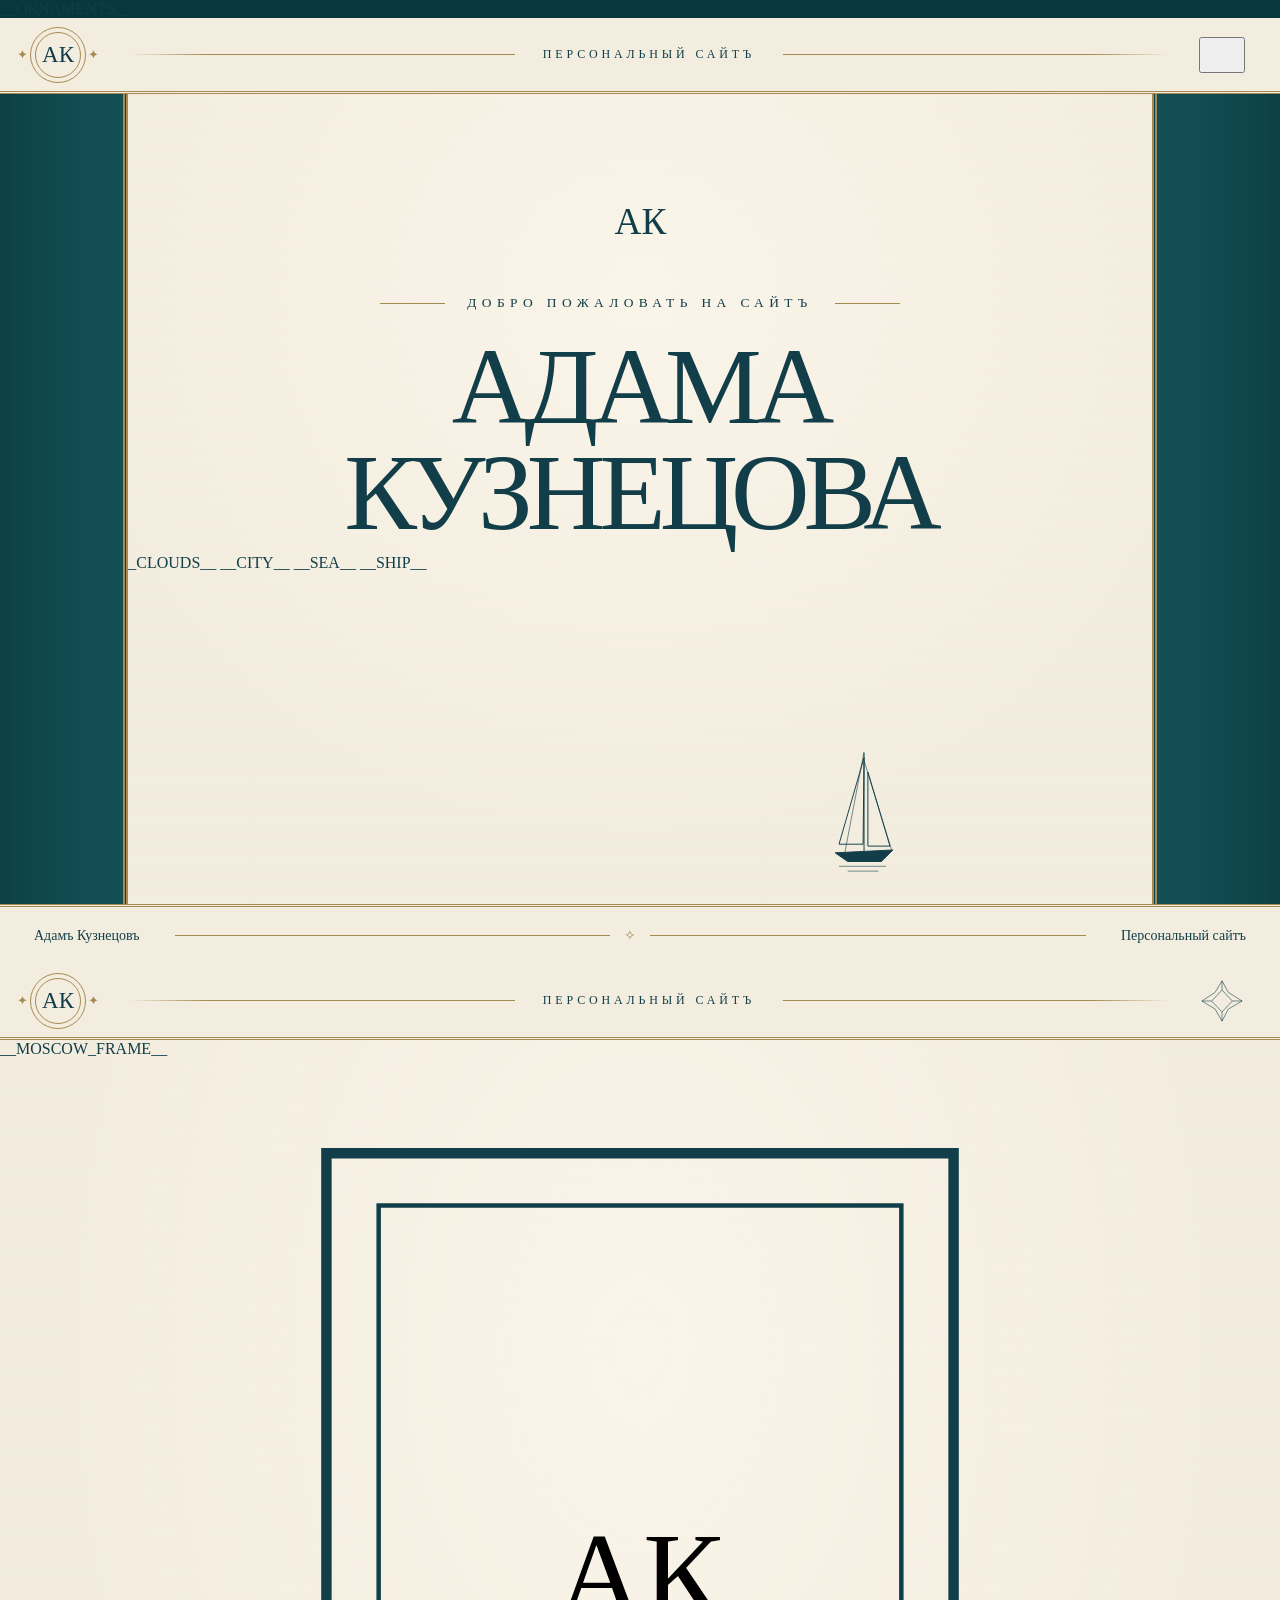
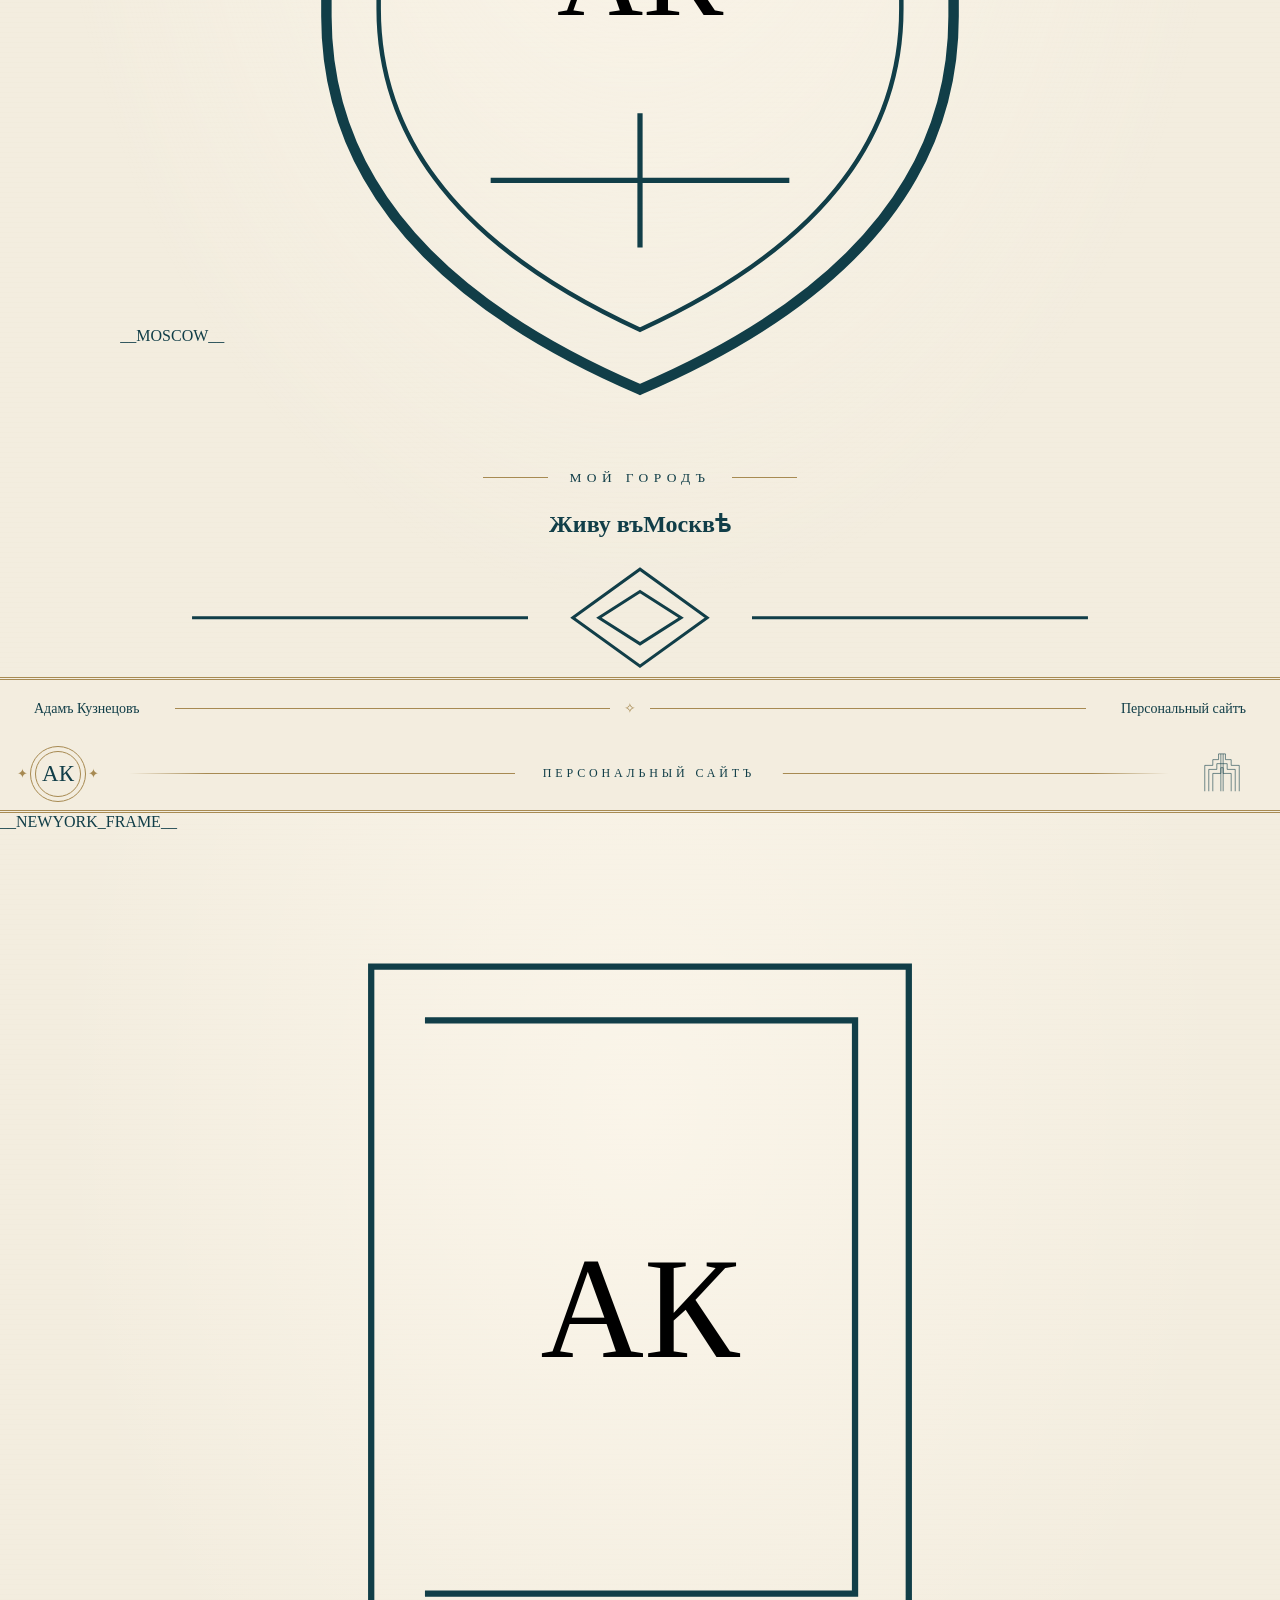
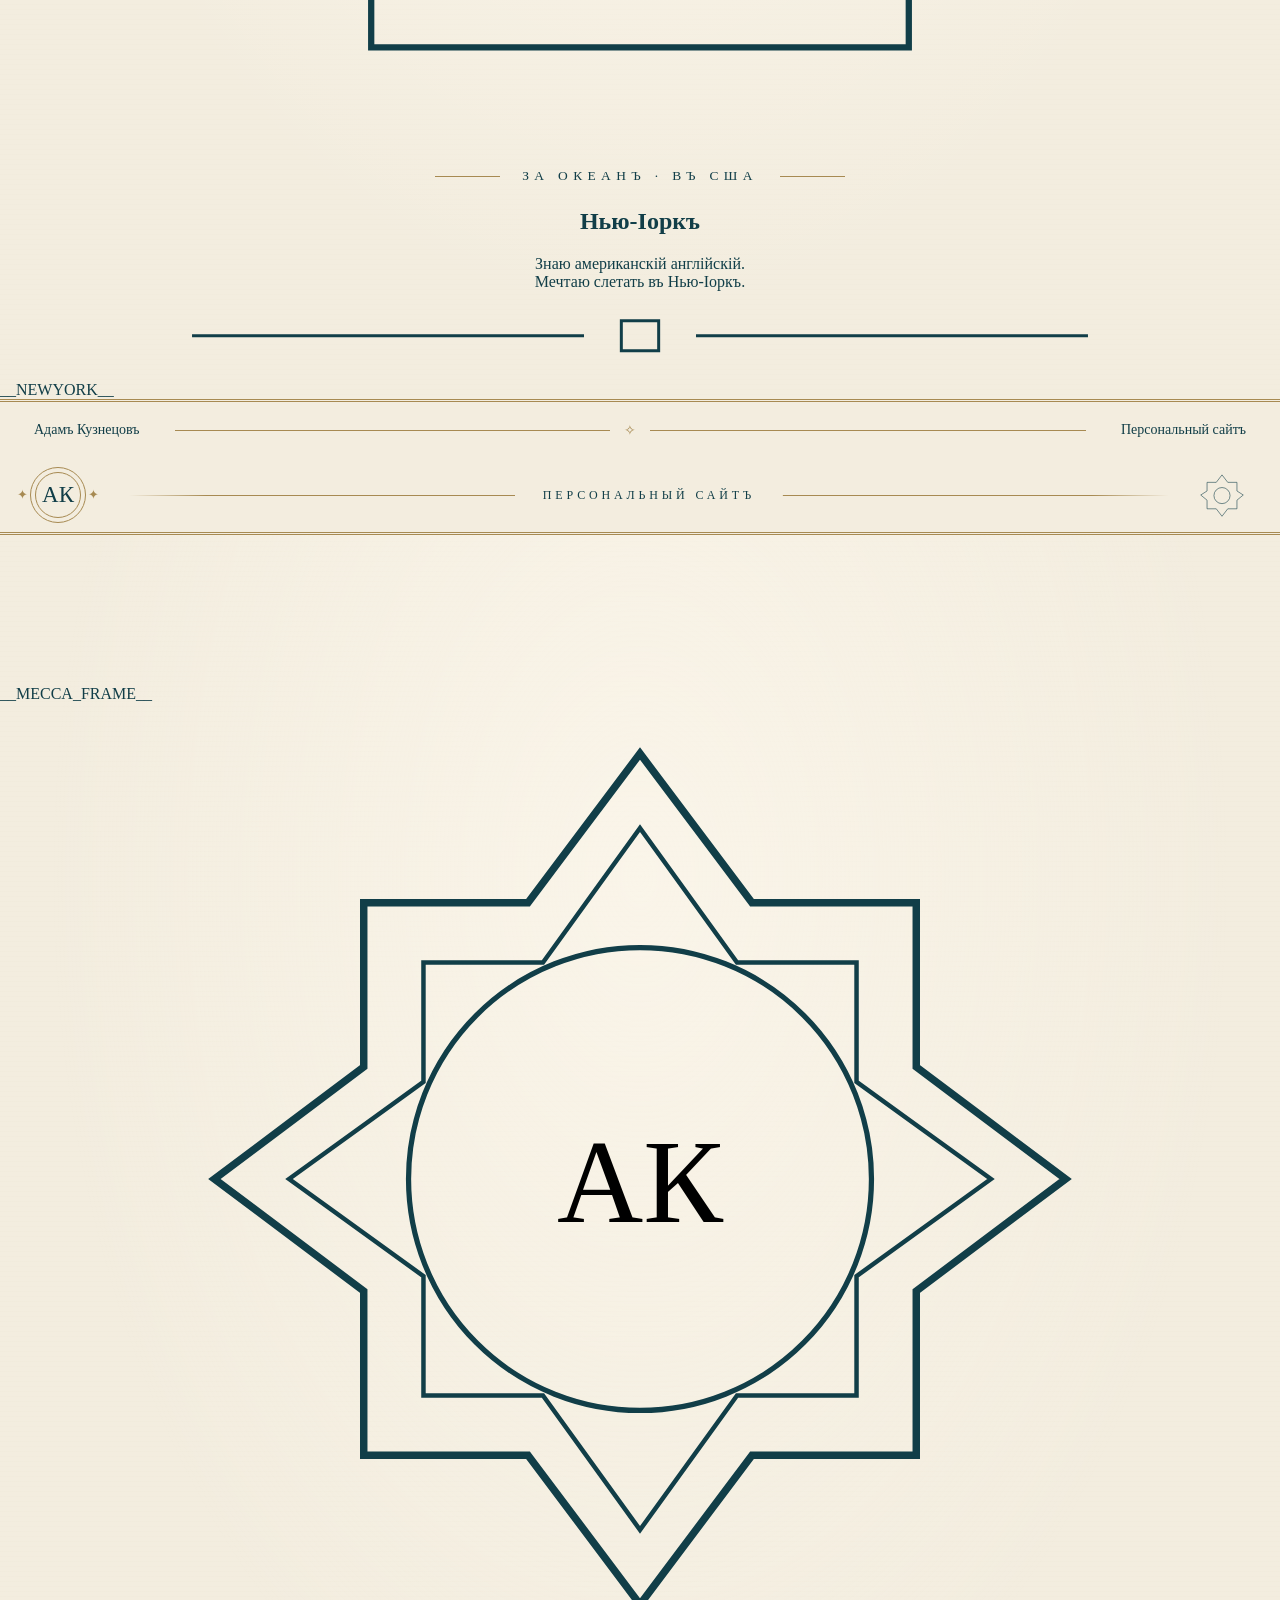
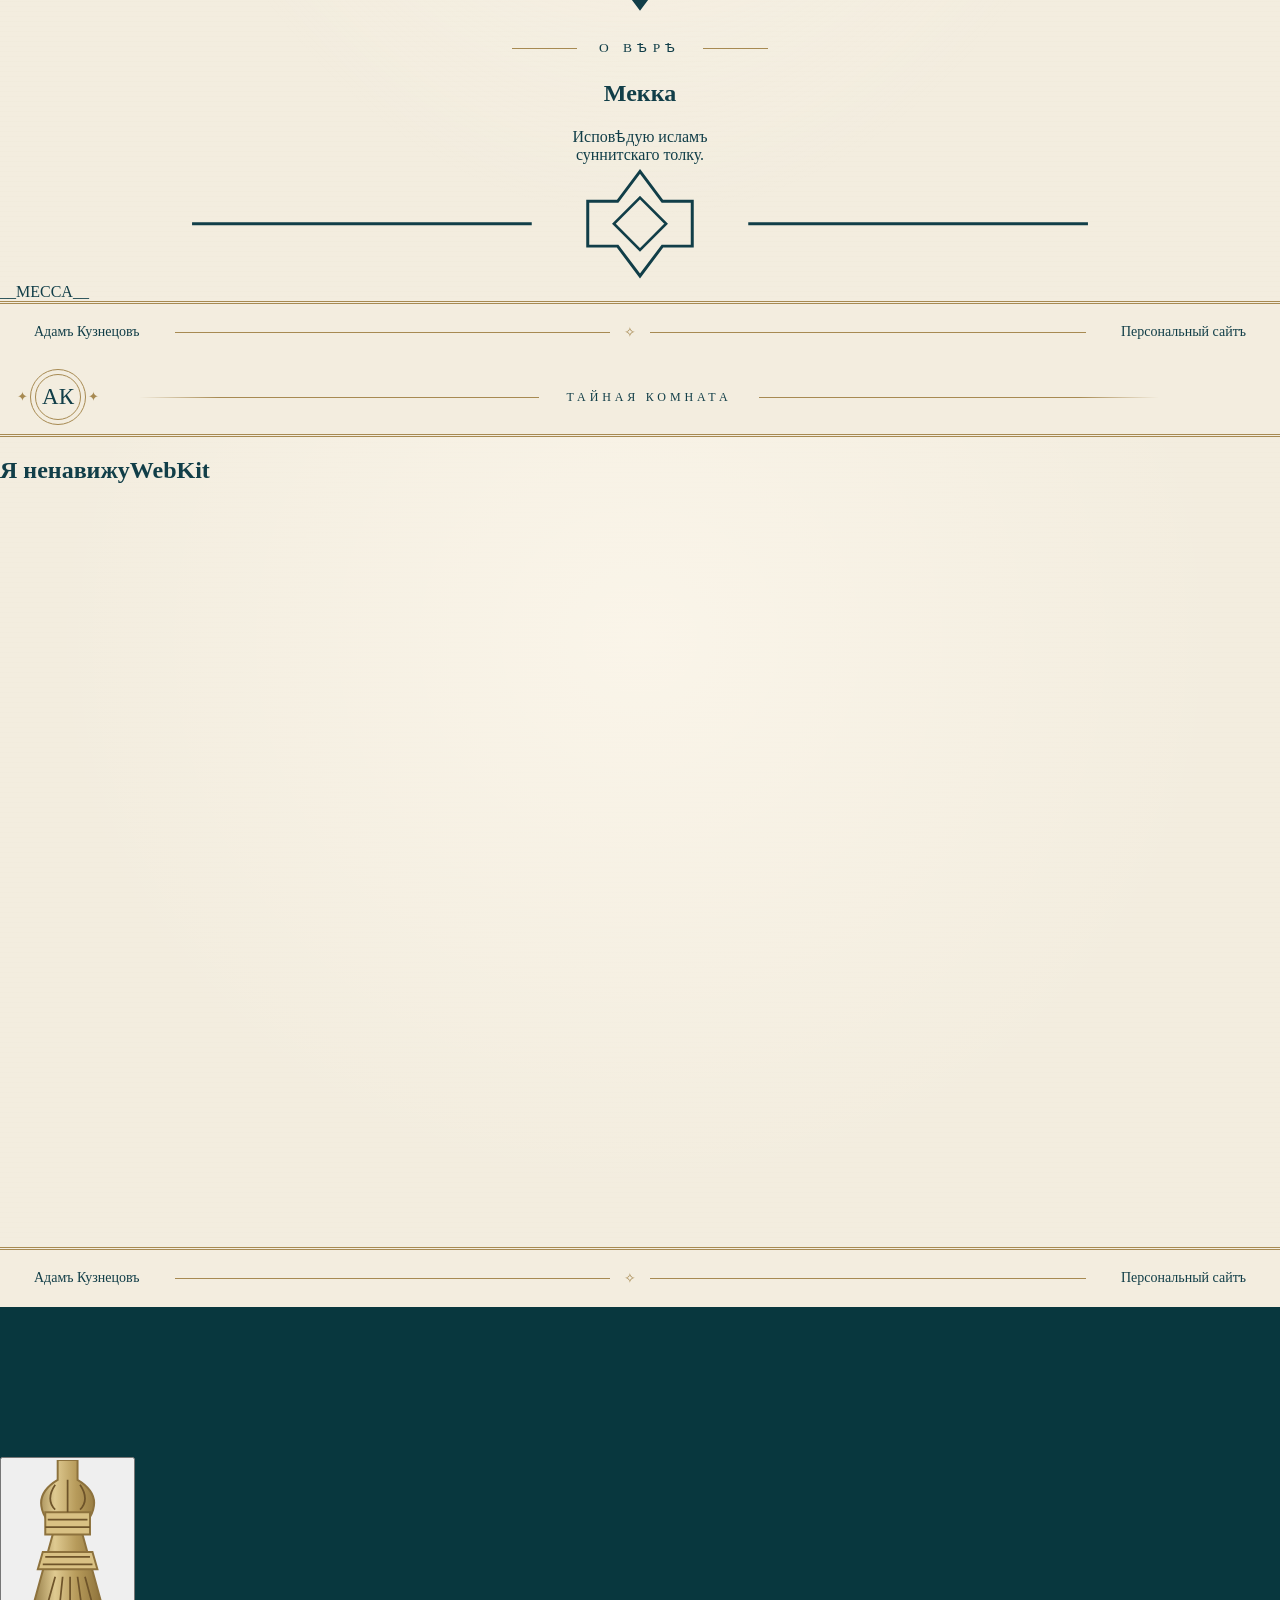
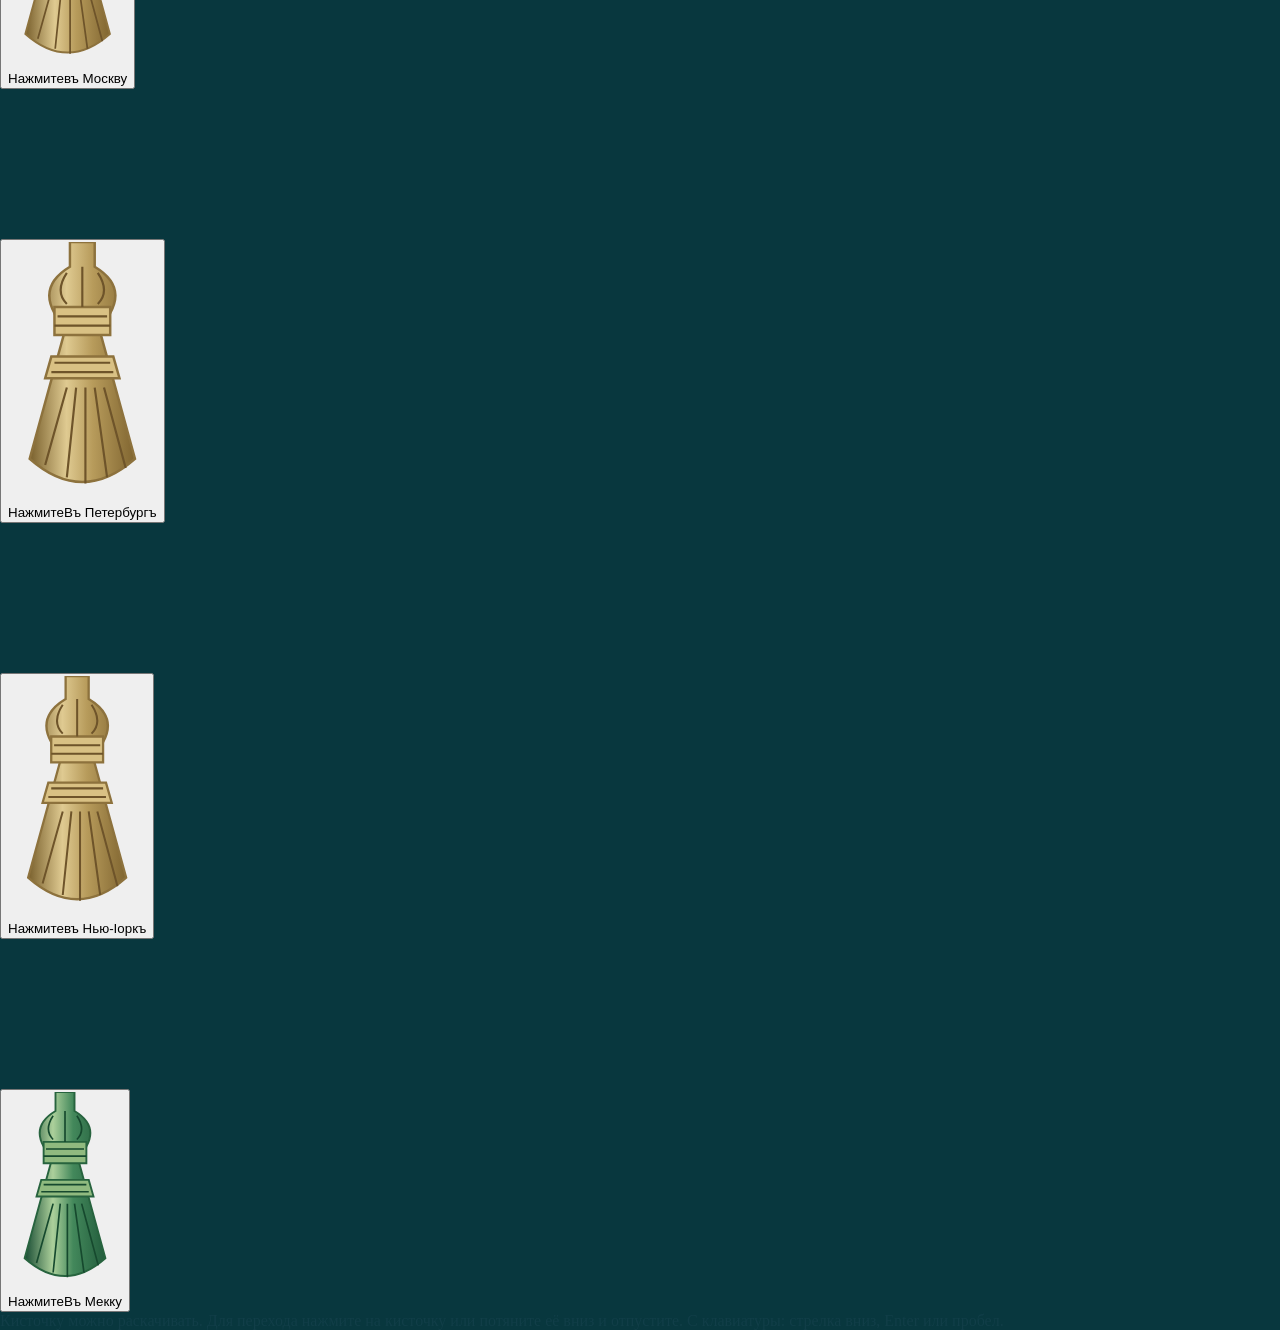
==== src/template.html @ 7738ad28 "Restore site source files" ====
<!-- Исходный шаблон страницы. build.ps1 подставляет SVG-фрагменты и создаёт index.html; стили и логика подключаются отдельными файлами. -->
<!doctype html>
<html lang="ru">
<head>
  <meta charset="utf-8">
  <meta name="viewport" content="width=device-width, initial-scale=1">
  <meta name="color-scheme" content="light">
  <meta name="theme-color" content="#124e53">
  <meta name="description" content="Адамъ Кузнецовъ — персональный сайтъ.">
  <title>Адамъ Кузнецовъ — Персональный сайтъ</title>
  <link rel="stylesheet" href="styles.css">
</head>
<body>
<!-- Общая библиотека SVG-символов: повторяющиеся орнаменты используются через ссылки, а не копируются целиком. -->
  __ORNAMENTS__
  <main class="book" aria-label="Персональный сайтъ Адама Кузнецова">
  <div class="book-stage">
<!-- Петербург — начальная сцена. data-fold у деталей задаёт способ сгиба, data-delay — их очередь при перелистывании. -->
  <section id="petersburg-scene" class="site scene scene--petersburg" aria-labelledby="name">
    <header class="masthead">
      <span class="small-seal" aria-hidden="true">АК</span>
      <div class="header-title"><p class="site-label">ПЕРСОНАЛЬНЫЙ САЙТЪ</p></div>
      <button class="compass-trigger" type="button" aria-label="Роза вѣтровъ"><svg class="compass" viewBox="0 0 80 80" aria-hidden="true"><use href="#compass"/></svg></button>
    </header>
    <div class="hero">
      <div class="petersburg-rain" aria-hidden="true" hidden></div>
      <div class="wall" data-fold="left" data-delay=".18" aria-hidden="true"><svg class="wall-pattern"><rect width="100%" height="100%" fill="url(#damask)"/></svg></div>
      <div class="wall wall-right" data-fold="right" data-delay=".18" aria-hidden="true"><svg class="wall-pattern"><rect width="100%" height="100%" fill="url(#damask)"/></svg></div>
      <div class="pediment" data-fold="left" aria-hidden="true"><svg viewBox="0 0 400 180" preserveAspectRatio="none"><use href="#gable"/></svg></div>
      <div class="pediment pediment-right" data-fold="right" aria-hidden="true"><svg viewBox="0 0 400 180" preserveAspectRatio="none"><use href="#gable"/></svg></div>
      __COLUMNS__
      <div class="intro">
        <div class="crest" data-fold="paper" data-delay=".10" aria-hidden="true">
          <svg viewBox="0 0 230 160"><use href="#crest"/><text class="monogram" x="115" y="91" dy=".35em" text-anchor="middle">АК</text></svg>
        </div>
        <div class="intro-copy" data-fold="copy" data-delay=".22">
        <p class="welcome">ДОБРО ПОЖАЛОВАТЬ НА САЙТЪ</p>
        <!-- Реальный текст: имя и фамилию можно редактировать здесь. -->
        <h1 id="name"><span>АДАМА</span> <span>КУЗНЕЦОВА</span></h1>
        <svg class="name-rule" viewBox="0 0 220 36" aria-hidden="true"><use href="#divider"/></svg>
        </div>
      </div>
      <div class="harbor" aria-hidden="true">
        __CLOUDS__
        __CITY__
        __SEA__
        <svg class="distant-boat" data-fold="paper" data-delay=".12" viewBox="0 0 70 130">
          <g class="boat-voyage"><g class="boat-bobbing">
          <g stroke="currentColor" stroke-width="1" fill="var(--paper)">
            <path d="M34 4v106M34 9 8 99h25ZM38 24l23 77H38Z"/>
            <path d="m4 108 60-3-12 12H17Z" fill="currentColor"/>
            <path d="M34 3 14 108m20-96 29 94M8 122h49m-40 5h32" fill="none" stroke-width=".6"/>
          </g>
          </g></g>
        </svg>
        __SHIP__
      </div>
    </div>
    <footer class="site-footer">
      <span>Адамъ Кузнецовъ</span>
      <span class="footer-rule" aria-hidden="true">✧</span>
      <span>Персональный сайтъ</span>
    </footer>
  </section>
<!-- Москва: кирпичная рамка, снег и кремлёвский пейзаж без воды. -->
  <section id="moscow-scene" class="site scene scene--moscow" aria-labelledby="moscow-title">
    <header class="masthead">
      <span class="small-seal" aria-hidden="true">АК</span>
      <div class="header-title"><p class="site-label">ПЕРСОНАЛЬНЫЙ САЙТЪ</p></div>
      <svg class="moscow-header-rosette" viewBox="0 0 80 80" aria-hidden="true"><path d="M40 5 51 25 75 40 51 54 40 75 28 54 5 40 28 25Z" fill="none" stroke="currentColor"/><path d="M40 21 58 40 40 59 22 40ZM40 5V21M75 40H58M40 75V59M5 40H22" fill="none" stroke="currentColor"/></svg>
    </header>
    <div class="hero hero--moscow">
      <div class="moscow-snow" aria-hidden="true" hidden></div>
      <div class="moscow-frame" data-fold="paper" data-delay=".06" aria-hidden="true">__MOSCOW_FRAME__</div>
      <div class="intro intro--moscow">
        <div class="moscow-medallion" data-fold="paper" data-delay=".12" aria-hidden="true">
          <svg viewBox="0 0 120 130"><path d="M18 9H102V71Q102 103 60 121Q18 103 18 71Z" fill="none" stroke="currentColor" stroke-width="1.4"/><path d="M25 16H95V70Q95 97 60 113Q25 97 25 70Z" fill="none" stroke="currentColor" stroke-width=".6"/><text x="60" y="66" dy=".3em" text-anchor="middle">АК</text><path d="M40 93H80M60 84V102" stroke="currentColor" stroke-width=".7"/></svg>
        </div>
        <div class="intro-copy" data-fold="copy" data-delay=".24">
          <p class="welcome">МОЙ ГОРОДЪ</p>
          <h2 id="moscow-title"><span class="residence-prefix">Живу въ</span><span>Москвѣ</span></h2>
          <svg class="moscow-rule" viewBox="0 0 240 32" aria-hidden="true"><path d="M0 16H90M150 16H240M102 16 120 3 138 16 120 29ZM109 16 120 9 131 16 120 23Z" fill="none" stroke="currentColor" stroke-width=".8"/></svg>
        </div>
      </div>
      <div class="harbor harbor--moscow" aria-hidden="true">
        __MOSCOW__
      </div>
    </div>
    <footer class="site-footer">
      <span>Адамъ Кузнецовъ</span>
      <span class="footer-rule" aria-hidden="true">✧</span>
      <span>Персональный сайтъ</span>
    </footer>
  </section>
<!-- Нью-Йорк: статуя, вода и дождь. Городское оформление задаётся отдельной темой. -->
  <section id="newyork-scene" class="site scene scene--newyork" aria-labelledby="newyork-title">
    <header class="masthead">
      <span class="small-seal" aria-hidden="true">АК</span>
      <div class="header-title"><p class="site-label">ПЕРСОНАЛЬНЫЙ САЙТЪ</p></div>
      <svg class="newyork-header-mark" viewBox="0 0 80 80" aria-hidden="true"><path d="M10 70V25H24V15H34V5H46V15H56V25H70V70M17 70V32H31V22H49V32H63V70M24 70V39H38V29H42V39H56V70M38 5V70M42 5V70" fill="none" stroke="currentColor"/></svg>
    </header>
    <div class="hero hero--newyork">
      <div class="newyork-rain" aria-hidden="true" hidden></div>
      <div class="newyork-frame" data-fold="paper" data-delay=".06" aria-hidden="true">__NEWYORK_FRAME__</div>
      <div class="intro intro--newyork">
        <div class="newyork-medallion" data-fold="paper" data-delay=".12" aria-hidden="true"><svg viewBox="0 0 100 100"><path d="M20 12H80V88H20ZM26 18H74V82H26" fill="none" stroke="currentColor" stroke-width=".7"/><text x="50" y="50" dy=".35em" text-anchor="middle">АК</text></svg></div>
        <div class="intro-copy" data-fold="copy" data-delay=".24">
          <p class="welcome">ЗА ОКЕАНЪ · ВЪ США</p>
          <h2 id="newyork-title"><span>Нью-Іоркъ</span></h2>
          <p class="newyork-copy">Знаю американскій англійскій.<br>Мечтаю слетать въ Нью-Іоркъ.</p>
          <svg class="newyork-rule" viewBox="0 0 240 24" aria-hidden="true"><path d="M0 12H105M135 12H240M115 8H125V16H115Z" fill="none" stroke="currentColor" stroke-width=".8"/></svg>
        </div>
      </div>
      <div class="liberty-scene" data-fold="paper" data-delay=".14" aria-hidden="true">
        __NEWYORK__
      </div>
    </div>
    <footer class="site-footer">
      <span>Адамъ Кузнецовъ</span>
      <span class="footer-rule" aria-hidden="true">✧</span>
      <span>Персональный сайтъ</span>
    </footer>
  </section>
<!-- Мекка: плоская гравюра Каабы, арка и приземный песок с тепловым искажением. -->
  <section id="mecca-scene" class="site scene scene--mecca" aria-labelledby="mecca-title">
    <header class="masthead">
      <span class="small-seal" aria-hidden="true">АК</span>
      <div class="header-title"><p class="site-label">ПЕРСОНАЛЬНЫЙ САЙТЪ</p></div>
      <svg class="mecca-header-star" viewBox="0 0 80 80" aria-hidden="true"><path d="M40 5 50 18H66V33L77 40 66 49V64H50L40 77 30 64H14V49L3 40 14 33V18H30Z" fill="none" stroke="currentColor"/><circle cx="40" cy="41" r="14" fill="none" stroke="currentColor"/></svg>
    </header>
    <div class="hero hero--mecca">
      <svg class="mecca-air" aria-hidden="true" focusable="false" hidden>
        <path opacity=".28"/><path opacity=".48"/>
      </svg>
      <div class="mecca-frame" data-fold="paper" data-delay=".06" aria-hidden="true">__MECCA_FRAME__</div>
      <div class="intro intro--mecca">
        <div class="mecca-medallion" data-fold="paper" data-delay=".12" aria-hidden="true">
          <svg viewBox="0 0 120 120"><path d="M60 3 75 23H97V45L117 60 97 75V97H75L60 117 45 97H23V75L3 60 23 45V23H45Z" fill="none" stroke="currentColor" stroke-width="1"/><path d="M60 13 73 31H89V47L107 60 89 73V89H73L60 107 47 89H31V73L13 60 31 47V31H47Z" fill="none" stroke="currentColor" stroke-width=".6"/><circle cx="60" cy="60" r="31" fill="none" stroke="currentColor" stroke-width=".7"/><text x="60" y="61" dy=".3em" text-anchor="middle">АК</text></svg>
        </div>
        <div class="intro-copy" data-fold="copy" data-delay=".24">
          <p class="welcome">О ВѢРѢ</p>
          <h2 id="mecca-title"><span>Мекка</span></h2>
          <p class="mecca-copy">Исповѣдую исламъ<br>суннитскаго толку.</p>
          <svg class="mecca-rule" viewBox="0 0 240 32" aria-hidden="true"><path d="M0 16H91M149 16H240M120 2 126 10H134V22H126L120 30 114 22H106V10H114Z" fill="none" stroke="currentColor" stroke-width=".8"/><path d="m120 9 7 7-7 7-7-7Z" fill="none" stroke="currentColor" stroke-width=".7"/></svg>
        </div>
      </div>
      <div class="mecca-scene" data-fold="paper" data-delay=".14" aria-hidden="true">
        __MECCA__
      </div>
    </div>
    <footer class="site-footer">
      <span>Адамъ Кузнецовъ</span>
      <span class="footer-rule" aria-hidden="true">✧</span>
      <span>Персональный сайтъ</span>
    </footer>
  </section>
<!-- Секретная сцена открывается после десяти нажатий на розу ветров и натяжения появившейся верёвки. -->
  <section id="safari-scene" class="site scene scene--safari" aria-labelledby="safari-title">
    <header class="masthead"><span class="small-seal">АК</span><div class="header-title"><p class="site-label">ТАЙНАЯ КОМНАТА</p></div></header>
    <div class="hero hero--safari"><div class="safari-message" data-fold="copy" data-delay=".18"><h2 id="safari-title"><span>Я ненавижу</span><span>WebKit</span></h2></div></div>
    <footer class="site-footer"><span>Адамъ Кузнецовъ</span><span class="footer-rule" aria-hidden="true">✧</span><span>Персональный сайтъ</span></footer>
  </section>
<!-- Верёвки вынесены из отдельных сцен: сохраняют свою физику и постоянные направления, пока рамки меняются вокруг них. -->
  <div class="cord-system">
    <span class="cord-anchor" aria-hidden="true"></span>
    <div class="cord-feed">
    <svg class="rope-line" aria-hidden="true">
      <path class="rope-shadow" d="M50 10V140"/>
      <path class="rope-body" d="M50 10V140"/>
      <path class="rope-braid" d="M50 10V140"/>
    </svg>
  <button class="pull-cord" type="button" aria-label="Потянуть верёвочку вниз и открыть страницу о Москве" aria-controls="moscow-scene" aria-describedby="cord-instructions">
    <svg class="cord-tassel" viewBox="0 0 48 85" aria-hidden="true">
      <defs><linearGradient id="tassel-gold"><stop stop-color="#79602d"/><stop offset=".35" stop-color="#dfca91"/><stop offset=".6" stop-color="#b79b5b"/><stop offset="1" stop-color="#806530"/></linearGradient></defs>
      <path d="M20 0h8v8q10 6 5 15l-3 7 11 40q-17 15-34 0l11-40-3-7q-5-9 5-15Z" fill="url(#tassel-gold)" stroke="#8d723d" stroke-width=".8"/>
      <path d="M15 21h18v9H15ZM14 37h20l2 7H12Z" fill="#d9c184" stroke="#8d723d" stroke-width=".8"/>
      <path d="M19 47 12 72m10-25-3 29m6-29v31m3-31 4 29m-1-29 7 26M19 10q-4 6 0 10m5-12v13m5-11q4 6 0 10M16 24h16m-17 3h18M15 39h18m-19 3h20" fill="none" stroke="#6e542a" stroke-width=".7"/>
    </svg>
    <span class="cord-label"><span class="cord-action">Нажмите</span><span class="cord-destination">въ Москву</span></span>
  </button>
    </div>
  </div>
  <div class="cord-system cord-system--petersburg">
    <span class="cord-anchor" aria-hidden="true"></span>
    <div class="cord-feed">
    <svg class="rope-line" aria-hidden="true">
      <path class="rope-shadow" d="M50 10V140"/>
      <path class="rope-body" d="M50 10V140"/>
      <path class="rope-braid" d="M50 10V140"/>
    </svg>
  <button class="pull-cord" type="button" aria-label="Потянуть верёвочку вниз и открыть страницу о Петербургѣ" aria-controls="petersburg-scene" aria-describedby="cord-instructions">
    <svg class="cord-tassel" viewBox="0 0 48 85" aria-hidden="true">
      <defs><linearGradient id="tassel-petersburg"><stop stop-color="#79602d"/><stop offset=".35" stop-color="#dfca91"/><stop offset=".6" stop-color="#b79b5b"/><stop offset="1" stop-color="#806530"/></linearGradient></defs>
      <path d="M20 0h8v8q10 6 5 15l-3 7 11 40q-17 15-34 0l11-40-3-7q-5-9 5-15Z" fill="url(#tassel-petersburg)" stroke="#8d723d" stroke-width=".8"/>
      <path d="M15 21h18v9H15ZM14 37h20l2 7H12Z" fill="#d9c184" stroke="#8d723d" stroke-width=".8"/>
      <path d="M19 47 12 72m10-25-3 29m6-29v31m3-31 4 29m-1-29 7 26M19 10q-4 6 0 10m5-12v13m5-11q4 6 0 10M16 24h16m-17 3h18M15 39h18m-19 3h20" fill="none" stroke="#6e542a" stroke-width=".7"/>
    </svg>
    <span class="cord-label"><span class="cord-action">Нажмите</span><span class="cord-destination">Въ Петербургъ</span></span>
  </button>
    </div>
  </div>
  <div class="cord-system cord-system--newyork">
    <span class="cord-anchor" aria-hidden="true"></span>
    <div class="cord-feed">
    <svg class="rope-line" aria-hidden="true">
      <path class="rope-shadow" d="M50 10V140"/>
      <path class="rope-body" d="M50 10V140"/>
      <path class="rope-braid" d="M50 10V140"/>
    </svg>
  <button class="pull-cord" type="button" aria-label="Потянуть верёвочку вниз и открыть страницу о Нью-Йорке" aria-controls="newyork-scene" aria-describedby="cord-instructions">
    <svg class="cord-tassel" viewBox="0 0 48 85" aria-hidden="true">
      <defs><linearGradient id="tassel-jade"><stop stop-color="#79602d"/><stop offset=".35" stop-color="#dfca91"/><stop offset=".6" stop-color="#b79b5b"/><stop offset="1" stop-color="#806530"/></linearGradient></defs>
      <path d="M20 0h8v8q10 6 5 15l-3 7 11 40q-17 15-34 0l11-40-3-7q-5-9 5-15Z" fill="url(#tassel-jade)" stroke="#8d723d" stroke-width=".8"/>
      <path d="M15 21h18v9H15ZM14 37h20l2 7H12Z" fill="#d9c184" stroke="#8d723d" stroke-width=".8"/>
      <path d="M19 47 12 72m10-25-3 29m6-29v31m3-31 4 29m-1-29 7 26M19 10q-4 6 0 10m5-12v13m5-11q4 6 0 10M16 24h16m-17 3h18M15 39h18m-19 3h20" fill="none" stroke="#6e542a" stroke-width=".7"/>
    </svg>
    <span class="cord-label"><span class="cord-action">Нажмите</span><span class="cord-destination">въ Нью-Іоркъ</span></span>
  </button>
    </div>
  </div>
  <div class="cord-system cord-system--mecca">
    <span class="cord-anchor" aria-hidden="true"></span>
    <div class="cord-feed">
    <svg class="rope-line" aria-hidden="true">
      <path class="rope-shadow" d="M50 10V140"/>
      <path class="rope-body" d="M50 10V140"/>
      <path class="rope-braid" d="M50 10V140"/>
    </svg>
  <button class="pull-cord" type="button" aria-label="Потянуть верёвочку вниз и открыть страницу о Меккѣ" aria-controls="mecca-scene" aria-describedby="cord-instructions">
    <svg class="cord-tassel" viewBox="0 0 48 85" aria-hidden="true">
      <defs><linearGradient id="tassel-green"><stop stop-color="#164a32"/><stop offset=".35" stop-color="#acd09b"/><stop offset=".6" stop-color="#43885b"/><stop offset="1" stop-color="#225c3c"/></linearGradient></defs>
      <path d="M20 0h8v8q10 6 5 15l-3 7 11 40q-17 15-34 0l11-40-3-7q-5-9 5-15Z" fill="url(#tassel-green)" stroke="#27633e" stroke-width=".8"/>
      <path d="M15 21h18v9H15ZM14 37h20l2 7H12Z" fill="#90ba7f" stroke="#27633e" stroke-width=".8"/>
      <path d="M19 47 12 72m10-25-3 29m6-29v31m3-31 4 29m-1-29 7 26M19 10q-4 6 0 10m5-12v13m5-11q4 6 0 10M16 24h16m-17 3h18M15 39h18m-19 3h20" fill="none" stroke="#16492e" stroke-width=".7"/>
    </svg>
    <span class="cord-label"><span class="cord-action">Нажмите</span><span class="cord-destination">Въ Мекку</span></span>
  </button>
    </div>
  </div>
<!-- Секретная верёвка скрыта до разблокировки. Обычный короткий клик по ней не заменяет натяжение вниз. -->
  <div class="cord-system cord-system--secret" hidden>
    <span class="cord-anchor" aria-hidden="true"></span>
    <div class="cord-feed">
    <svg class="rope-line" aria-hidden="true">
      <path class="rope-shadow" d="M50 10V140"/>
      <path class="rope-body" d="M50 10V140"/>
      <path class="rope-braid" d="M50 10V140"/>
    </svg>
  <button class="pull-cord" data-pull-only="true" type="button" aria-label="Потянуть верёвочку вниз и открыть страницу съ секретомъ" aria-controls="safari-scene" aria-describedby="cord-instructions">
    <svg class="cord-tassel" viewBox="0 0 48 85" aria-hidden="true">
      <defs><linearGradient id="tassel-secret"><stop stop-color="#79602d"/><stop offset=".35" stop-color="#dfca91"/><stop offset=".6" stop-color="#b79b5b"/><stop offset="1" stop-color="#806530"/></linearGradient></defs>
      <path d="M20 0h8v8q10 6 5 15l-3 7 11 40q-17 15-34 0l11-40-3-7q-5-9 5-15Z" fill="url(#tassel-secret)" stroke="#8d723d" stroke-width=".8"/>
      <path d="M15 21h18v9H15ZM14 37h20l2 7H12Z" fill="#d9c184" stroke="#8d723d" stroke-width=".8"/>
      <path d="M19 47 12 72m10-25-3 29m6-29v31m3-31 4 29m-1-29 7 26M19 10q-4 6 0 10m5-12v13m5-11q4 6 0 10M16 24h16m-17 3h18M15 39h18m-19 3h20" fill="none" stroke="#6e542a" stroke-width=".7"/>
    </svg>
    <span class="cord-label"><span class="cord-action">Нажмите</span><span class="cord-destination">Въ тайную комнату</span></span>
  </button>
    </div>
  </div>
<!-- Общие инструкции и живой статус для навигации с клавиатуры и скринридера. -->
  <span id="cord-instructions" class="visually-hidden">Кисточку можно раскачивать. Для перехода нажмите на кисточку или потяните её вниз и отпустите. С клавиатуры: стрелка вниз, Enter или пробел.</span>
  <span class="book-status visually-hidden" role="status" aria-live="polite"></span>
  </div>
  </main>
  <script src="app.js"></script>
</body>
</html>
---- src/styles.css ----
/* Общие стили Петербурга и базовая разметка остальных сцен. Порядок слоёв каскада важен: тематические переопределения подключаются позже. */
@layer reset, palette, architecture, typography, engraving, responsive, motion;
/* Минимальный сброс браузерных отступов и единая модель размеров для HTML и SVG. */
@layer reset {
  *, *::before, *::after { box-sizing: border-box; }
  body, h1, p, figure { margin: 0; }
  svg { display: block; max-inline-size: 100%; }
}
/* Цвета оформлены переменными: отдельная сцена может заменить палитру, не дублируя все правила. */
@layer palette {
  :root {
    color-scheme: light;
    --paper: #f3eddf;
    --paper-light: #fffaf0;
    --ink: #113e48;
    --sea: #124e53;
    --sea-dark: #08373e;
    --gold: #a78a52;
    --stone: #e8ddc6;
    font-family: "Palatino Linotype", Palatino, "Book Antiqua", Georgia, serif;
    color: var(--ink);
    background: var(--sea-dark);
  }
  ::selection { color: var(--paper-light); background: var(--sea); }
  body { min-block-size: 100svh; }
  .svg-library { position: absolute; inline-size: 0; block-size: 0; overflow: hidden; }
  .site {
    inline-size: 100%; min-block-size: 100svh;
    display: grid; grid-template-rows: auto 1fr auto;
    background: var(--paper);
  }
}
/* Архитектурная рамка собрана из отдельных деталей; их можно складывать независимо при переходе. */
@layer architecture {
  .masthead {
    min-block-size: 76px; padding: 12px 35px;
    display: grid; grid-template-columns: 64px 1fr 46px;
    align-items: center; gap: 30px;
    border-block-end: 3px double var(--gold);
  }
  .small-seal {
    display: grid; place-items: center; inline-size: 46px; aspect-ratio: 1;
    border: 1px solid var(--gold); border-radius: 50%; outline: 1px solid var(--gold);
    outline-offset: 4px; font-size: 23px; position: relative;
  }
  .small-seal::before, .small-seal::after {
    content: "✦"; position: absolute; color: var(--gold); font-size: 13px;
  }
  .small-seal::before { inset-inline-start: -19px; }
  .small-seal::after { inset-inline-end: -19px; }
  .header-title { display: flex; align-items: center; gap: 28px; justify-content: center; }
  .header-title::before, .header-title::after {
    content: ""; flex: 1; block-size: 1px; max-inline-size: 400px;
    background: linear-gradient(90deg, transparent, var(--gold) 20%, var(--gold));
  }
  .header-title::after { rotate: 180deg; }
  .compass { inline-size: 43px; color: var(--ink); }
  .hero {
    position: relative; isolation: isolate; container-type: inline-size;
    min-block-size: 810px; overflow: clip;
    background:
      radial-gradient(ellipse at 50% 25%, #fffaf099, transparent 65%),
      repeating-linear-gradient(0deg, transparent 0 4px, #90734403 4px 5px), var(--paper);
  }
  .wall {
    position: absolute; inset-block: 0; inline-size: 10%; z-index: 2;
    background: linear-gradient(90deg, #052e3670, transparent 70%), var(--sea);
    border-inline-end: 5px double var(--gold);
  }
  .wall-right { inset-inline-end: 0; scale: -1 1; }
  .wall-pattern { inline-size: 100%; block-size: 100%; opacity: .2; color: #b7ccc0; }
  .pediment {
    position: absolute; inset-block-start: 0; inset-inline-start: 3%;
    inline-size: 29%; block-size: 170px; pointer-events: none; z-index: 3;
  }
  .pediment-right { inset-inline-start: auto; inset-inline-end: 3%; scale: -1 1; }
  .pediment svg { inline-size: 100%; block-size: 100%; overflow: visible; }
  .column {
    position: absolute; inset-block: 92px 0; inset-inline-start: 2.5%;
    inline-size: 10%; max-inline-size: 145px; display: flex;
    align-items: center; flex-direction: column; z-index: 3;
    filter: drop-shadow(4px 3px 2px #193a3c25);
  }
  .column-right { inset-inline-start: auto; inset-inline-end: 2.5%; }
  .abacus { inline-size: 100%; block-size: 26px; flex-shrink: 0;
    background: linear-gradient(var(--paper-light) 0 12%, #afa48e 13% 19%, var(--stone) 20% 63%, #a49c89 64% 70%, var(--paper-light) 71% 78%, #c3b79f 79%);
    border: 1px solid #9a927f; box-shadow: 0 2px 0 var(--paper-light);
  }
  .capital { inline-size: 95%; block-size: 87px; flex-shrink: 0; color: #83795e; }
  .shaft {
    inline-size: 67%; flex: 1; min-block-size: 250px; position: relative;
    background: repeating-linear-gradient(90deg, #f9f2e3 0 7%, #e7dcc7 9%, #b7ac96 10%, #f6eddc 13% 20%);
    border-inline: 3px solid #dbcfb7; box-shadow: inset 3px 0 #fffbef, inset -3px 0 #a79c87;
    clip-path: polygon(6% 0, 94% 0, 100% 100%, 0 100%);
  }
  .shaft-panel {
    position: absolute; inset: 18px 18% 25px; display: grid; place-items: center;
    border: 3px double #b1a07a; background: var(--sea);
    box-shadow: 0 0 0 3px #f9f1dc, 0 0 0 4px #b5a889;
  }
  .pendant { inline-size: 94%; block-size: 70%; color: #d9c79f; }
  .base-ring { inline-size: 79%; block-size: 24px; flex-shrink: 0;
    background: linear-gradient(#a99c85, #fff9e8 15% 40%, #b0a48f 41% 47%, #f7ecd8 48% 76%, #ab9f8b 77% 85%, #fff9eb 86%);
    border: 1px solid #afa38b;
  }
  .plinth { inline-size: 94%; block-size: 106px; flex-shrink: 0; padding: 13px;
    background: linear-gradient(90deg, #f9f2e1, #e2d5bc); border: 1px solid #b1a58e;
    box-shadow: inset 3px 0 #fff8e9, 0 -3px #fdf6e8;
  }
  .plinth svg { inline-size: 100%; block-size: 100%; color: #968462; border: 1px solid #c1b398; padding: 9px; }
  .foot { inline-size: 100%; block-size: 27px; flex-shrink: 0; border: 1px solid #b7a78c;
    background: linear-gradient(#fff7e6 40%, #b9ac93 41% 50%, #e8dcc4 51%);
  }
  .urn {
    position: absolute; inline-size: min(53%, 57px); block-size: auto;
    aspect-ratio: 70 / 92;
    inset-block-end: 100%; color: #b8a989;
  }
  .site-footer {
    display: flex; align-items: center; gap: 35px; padding: 20px 34px;
    border-block-start: 3px double var(--gold); background: var(--paper);
    font-size: 14px;
  }
  .footer-rule { flex: 1; display: flex; gap: 14px; align-items: center; color: var(--gold); }
  .footer-rule::before, .footer-rule::after { content: ""; block-size: 1px; background: var(--gold); flex: 1; }
}
/* Иерархия заголовков, монограмма и разделители. Размеры в cqw зависят от ширины центральной сцены. */
@layer typography {
  .site-label { font-size: 12px; letter-spacing: .32em; white-space: nowrap; }
  .intro { position: relative; z-index: 2; text-align: center; padding: 28px 15% 0; }
  .crest { inline-size: clamp(145px, 16cqw, 230px); aspect-ratio: 230 / 160; margin-inline: auto; position: relative; color: var(--gold); }
  .crest svg { inline-size: 100%; block-size: 100%; }
  .monogram {
    fill: var(--ink); font-family: inherit; font-size: 42px; letter-spacing: 0;
  }
  .welcome { display: flex; align-items: center; justify-content: center; gap: 22px;
    margin-block: 13px 24px; font-size: clamp(10px, 1.05cqw, 16px); letter-spacing: .4em;
  }
  .welcome::before, .welcome::after { content: ""; inline-size: 65px; block-size: 1px; background: var(--gold); }
  h1 { font-weight: 400; font-size: clamp(65px, 8.5cqw, 138px); line-height: .95;
    letter-spacing: -.055em; font-variant-caps: small-caps;
  }
  h1 span { display: block; }
  h1 span + span { margin-block-start: .02em; }
  .name-rule { inline-size: 190px; block-size: 34px; margin: 20px auto 0; color: var(--gold); }
}
/* Векторный пейзаж: вода, корабли и город располагаются разными слоями относительно рамки. */
@layer engraving {
  .harbor { position: absolute; inset: auto 9.4% 0; block-size: 350px; z-index: 1; color: var(--ink); pointer-events: none; }
  .city { position: absolute; inset: auto 0 54px; inline-size: 100%; block-size: 225px; opacity: .72; }
  .sea { position: absolute; inset: auto -6% 0; inline-size: 112%; max-inline-size: none; block-size: 125px; }
  .ship { position: absolute; inset: auto auto 39px 3%; inline-size: 35%; max-inline-size: 365px; block-size: auto; overflow: visible; z-index: 2; }
  .distant-boat { position: absolute; inset: auto 25% 30px auto; inline-size: 70px; block-size: 125px; opacity: 1; overflow: visible; z-index: 3; }
  .clouds { position: absolute; inset: 0; block-size: 160px; inline-size: 100%; opacity: .07; }
  .ship .rigging { fill: none; stroke: currentColor; stroke-width: .8; }
  .ship .spar { fill: none; stroke: currentColor; stroke-width: 2.5; }
  .ship .sail { fill: #f3eddf; stroke: currentColor; stroke-width: 1.1; }
  .ship .seam { fill: none; stroke: currentColor; stroke-width: .45; opacity: .65; }
  .ship .hull { fill: var(--ink); stroke: currentColor; stroke-width: 1; }
  .ship .hull-line { fill: none; stroke: var(--paper); stroke-width: .8; }
}
/* Правила для узких экранов. Окончательную подгонку по высоте задаёт viewport.css. */
@layer responsive {
  @media (width >= 1700px) { .hero { min-block-size: 940px; } .harbor { block-size: 390px; } }
  @media (700px <= width < 1100px) {
    .hero { min-block-size: 760px; }
    .intro { padding-block-start: 48px; }
    .welcome { margin-block: 20px 30px; letter-spacing: .25em; }
    .harbor { block-size: 340px; }
    .ship { inline-size: 54%; inset-inline-start: 0; }
    .column { inset-inline-start: 1.5%; inline-size: 11%; }
    .column-right { inset-inline-start: auto; inset-inline-end: 1.5%; }
    .capital { block-size: 65px; }
    .plinth { block-size: 90px; padding: 9px; }
    .pediment { inline-size: 34%; }
  }
  @media (width < 700px) {
    .masthead { min-block-size: 70px; padding: 12px 18px; grid-template-columns: 42px 1fr 27px; gap: 10px; }
    .small-seal { inline-size: 30px; font-size: 17px; outline-offset: 3px; }
    .small-seal::before, .small-seal::after { display: none; }
    .site-label { font-size: clamp(8px, 2.2vw, 12px); letter-spacing: .16em; }
    .header-title { gap: 0; }
    .header-title::before, .header-title::after { display: none; }
    .compass { inline-size: 27px; }
    .hero { min-block-size: max(710px, calc(100svh - 150px)); }
    .wall { inline-size: 16px; border-inline-end: 1px solid var(--gold); }
    .column { inset-block: 62px 0; inset-inline-start: 3px; inline-size: 31px; filter: none; }
    .column-right { inset-inline-start: auto; inset-inline-end: 3px; }
    .urn { inline-size: 21px; }
    .abacus { block-size: 12px; }
    .capital { block-size: 25px; inline-size: 36px; max-inline-size: none; }
    .shaft { inline-size: 16px; border-inline-width: 1px; }
    .shaft-panel { display: none; }
    .base-ring { inline-size: 24px; block-size: 13px; }
    .plinth { inline-size: 28px; block-size: 58px; padding: 3px; }
    .plinth svg { padding: 3px; }
    .foot { block-size: 14px; }
    .pediment { inset-inline-start: 6px; inline-size: 96px; block-size: 75px; }
    .pediment-right { inset-inline-start: auto; inset-inline-end: 6px; }
    .intro { padding: 26px 39px 0; }
    .crest { inline-size: 175px; }
    .welcome { margin-block: 20px 25px; gap: 8px; font-size: 9px; letter-spacing: .22em; white-space: nowrap; }
    .welcome::before, .welcome::after { inline-size: 16px; }
    h1 { font-size: clamp(40px, 12cqw, 76px); line-height: 1.05; letter-spacing: -.055em; }
    .name-rule { inline-size: 120px; block-size: 27px; margin-block-start: 18px; }
    .harbor { inset-inline: 26px; block-size: 290px; }
    .ship { inline-size: 91%; inset-inline-start: -8%; inset-block-end: 37px; }
    .city { inline-size: 700px; max-inline-size: none; inset-inline-start: -160px; block-size: 170px; inset-block-end: 66px; opacity: .5; }
    .sea { inline-size: 700px; max-inline-size: none; inset-inline-start: -80px; block-size: 110px; }
    .distant-boat { inset-inline-end: 2%; inline-size: 37px; block-size: 85px; }
    .clouds { display: none; }
    .site-footer { padding: 17px 14px; gap: 9px; font-size: clamp(10px, 2.5vw, 13px); }
    .footer-rule { gap: 0; }
    .footer-rule::before, .footer-rule::after { display: none; }
  }
  @media print { body { padding: 0; background: white; } .site { box-shadow: none; } }
}
/* Небольшие декоративные движения; основное перелистывание управляется book.js. */
@layer motion {
  @media (prefers-reduced-motion: no-preference) {
    .compass { transition: rotate .7s ease; }
    .masthead:hover .compass { rotate: 45deg; }
  }
}
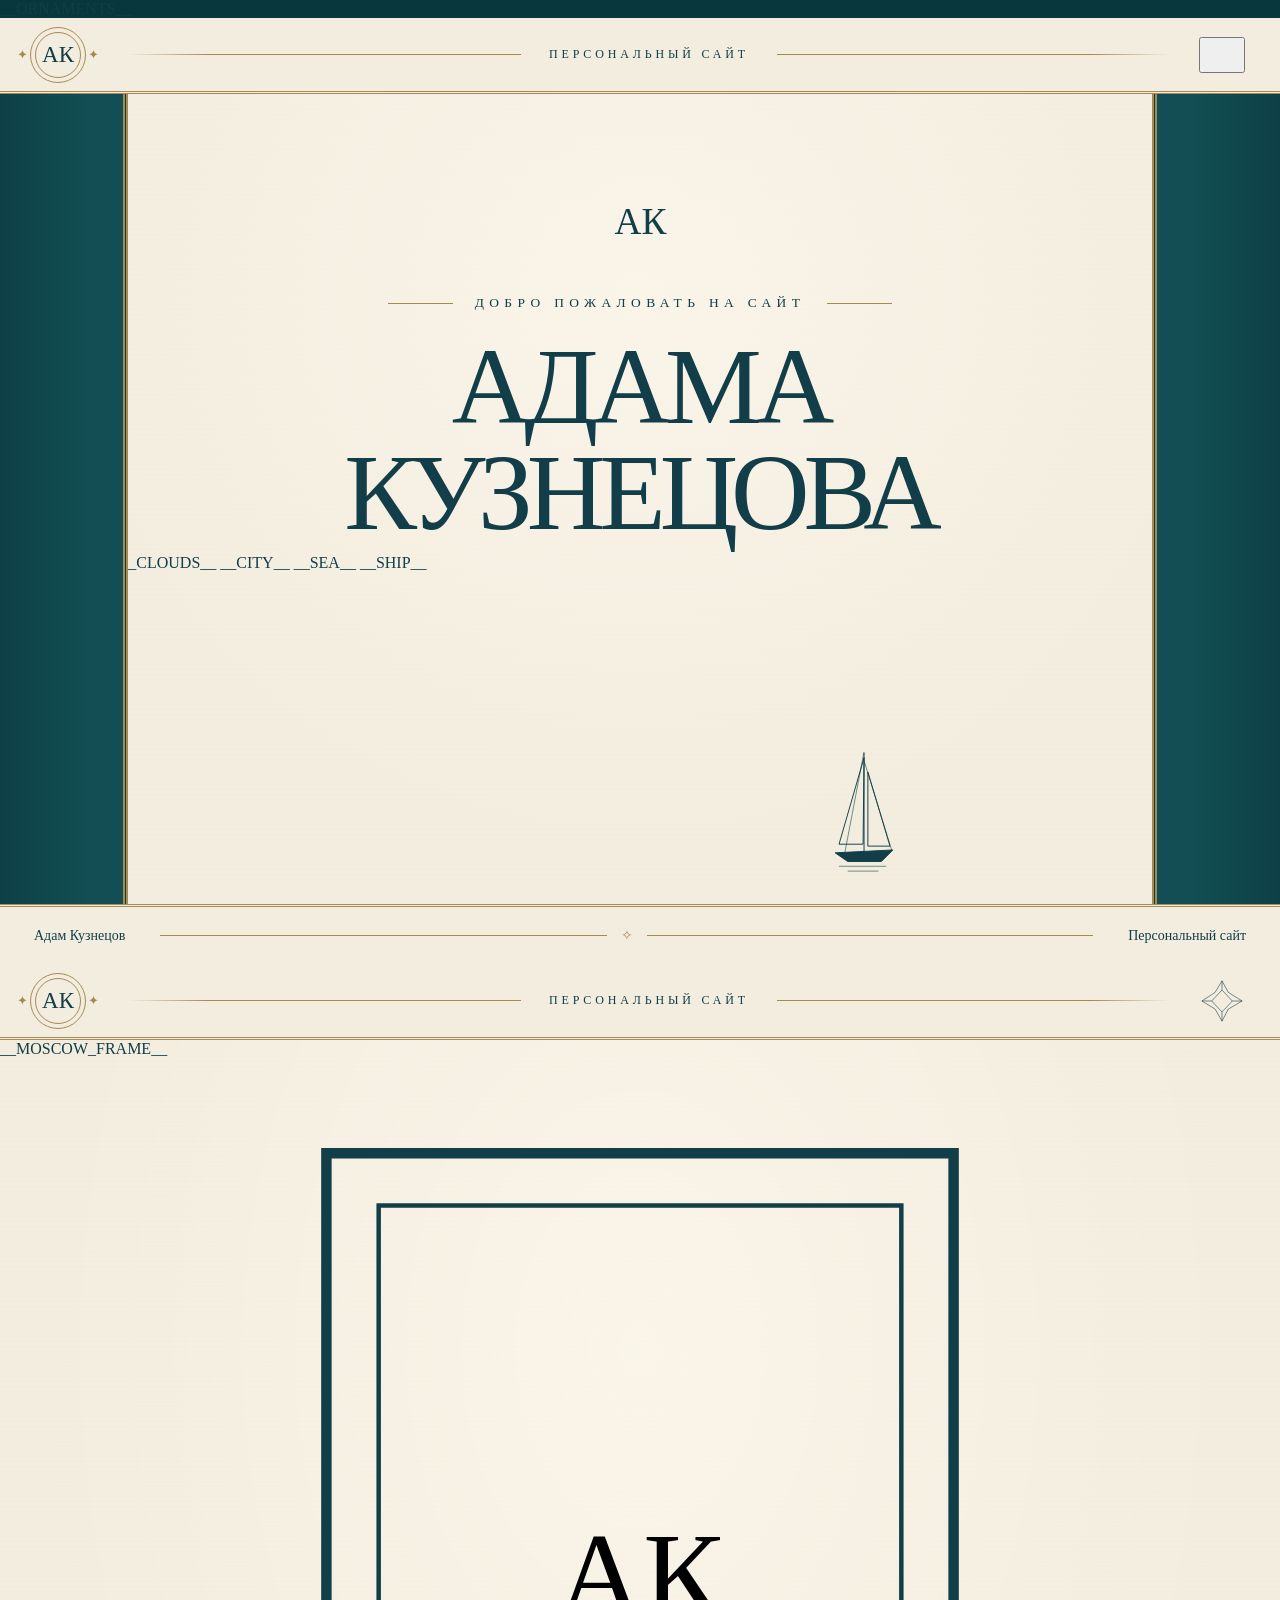
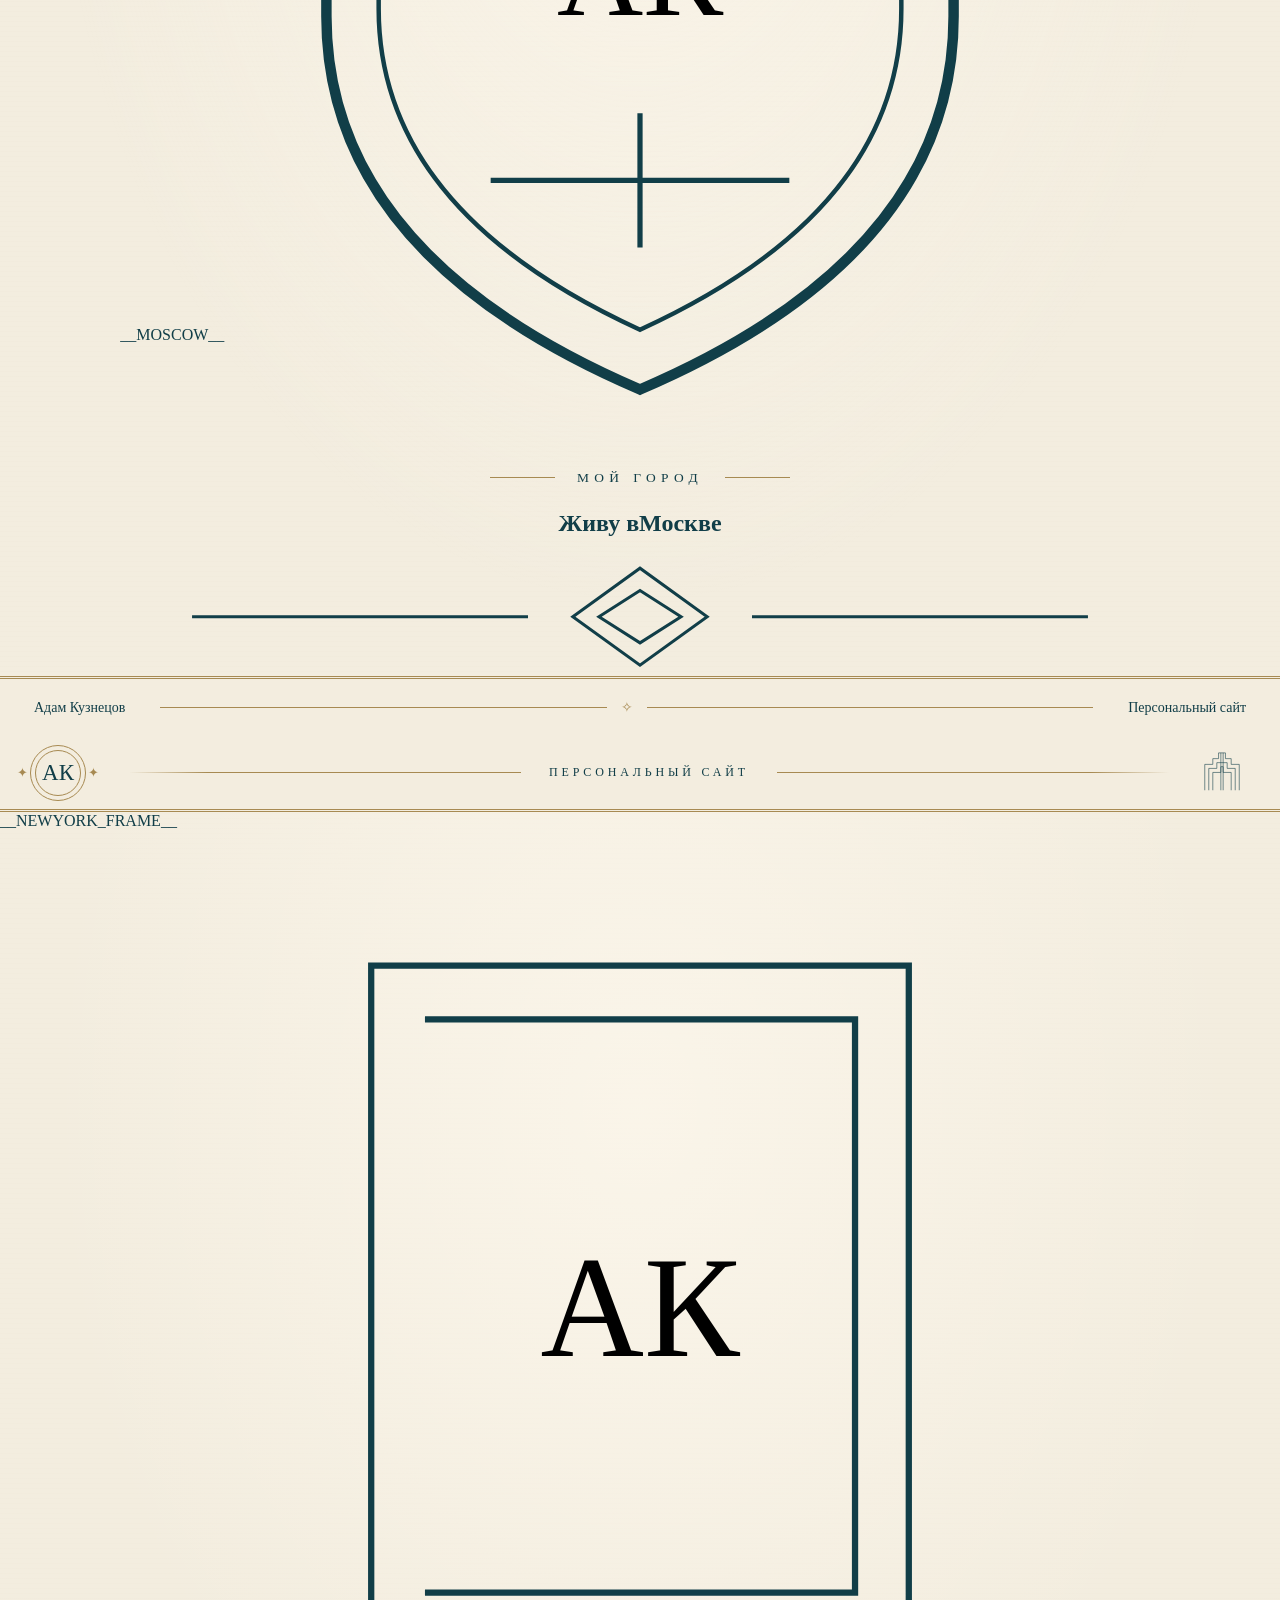
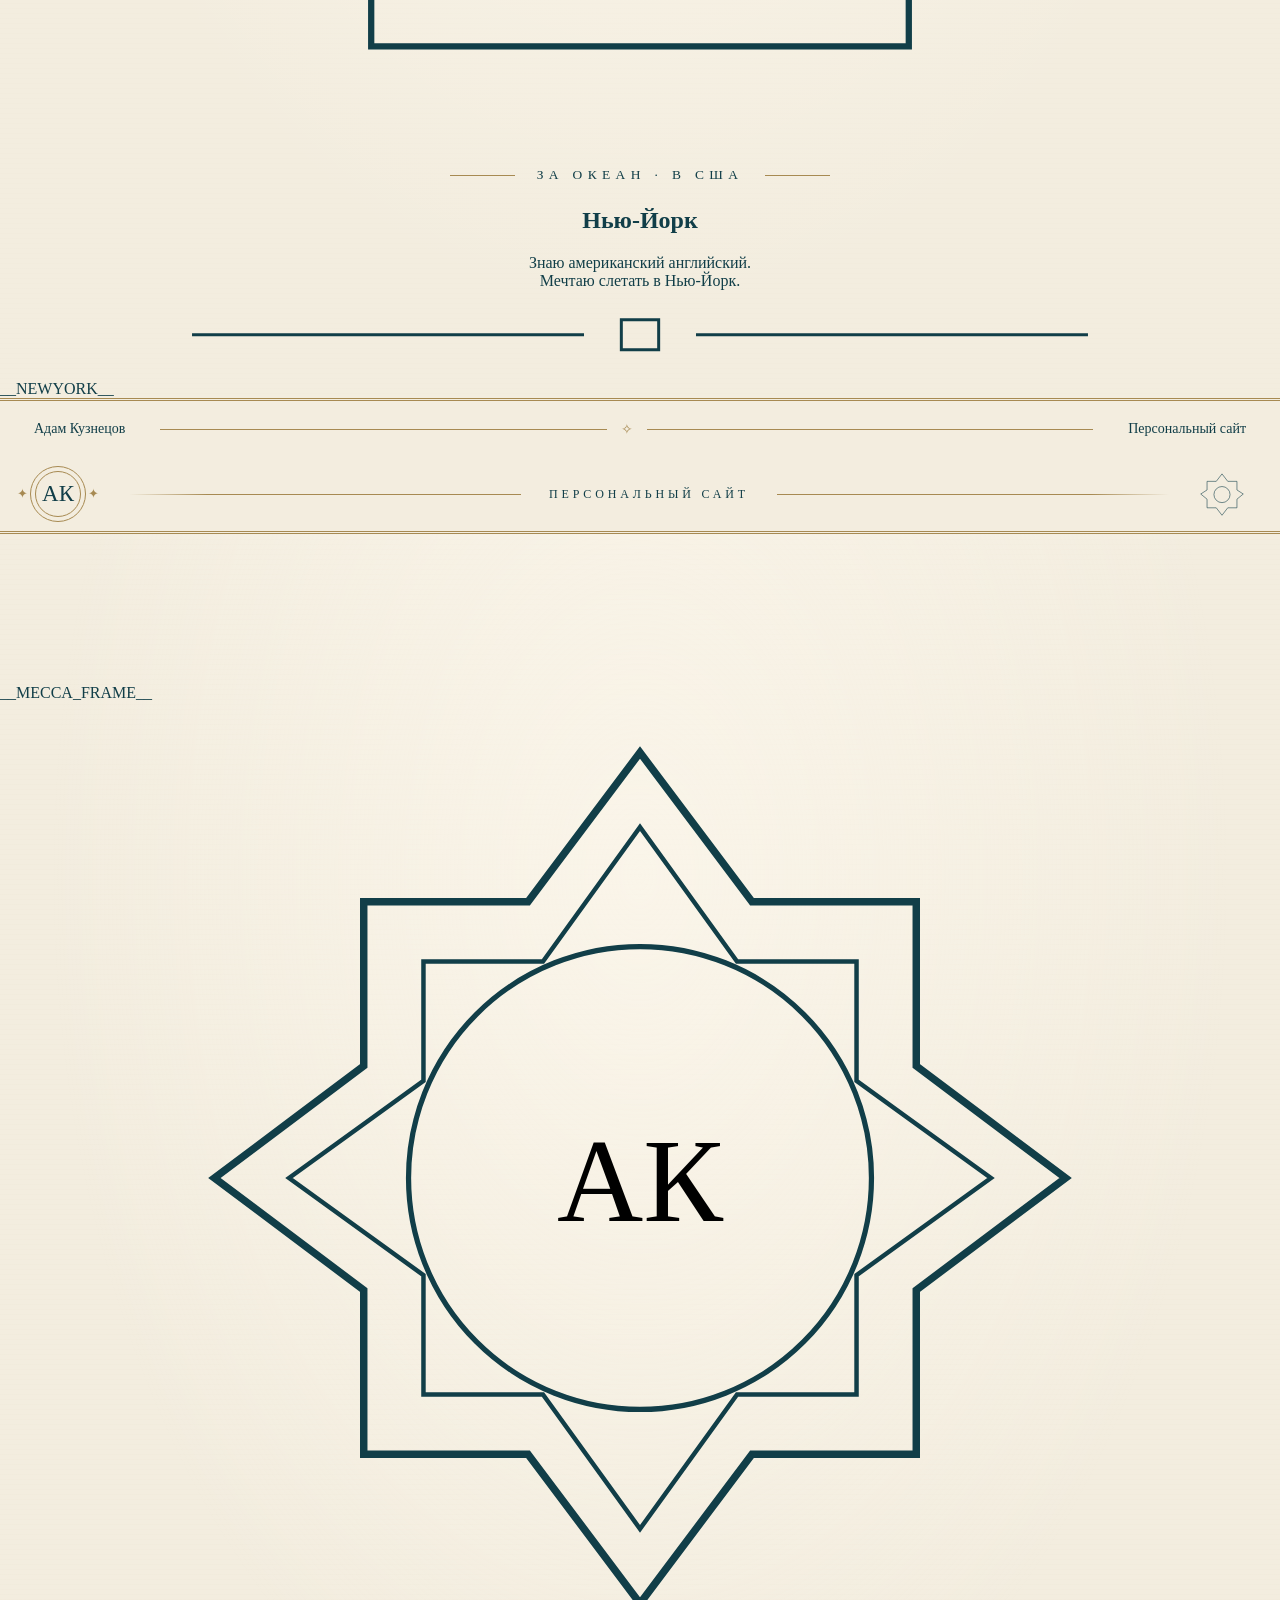
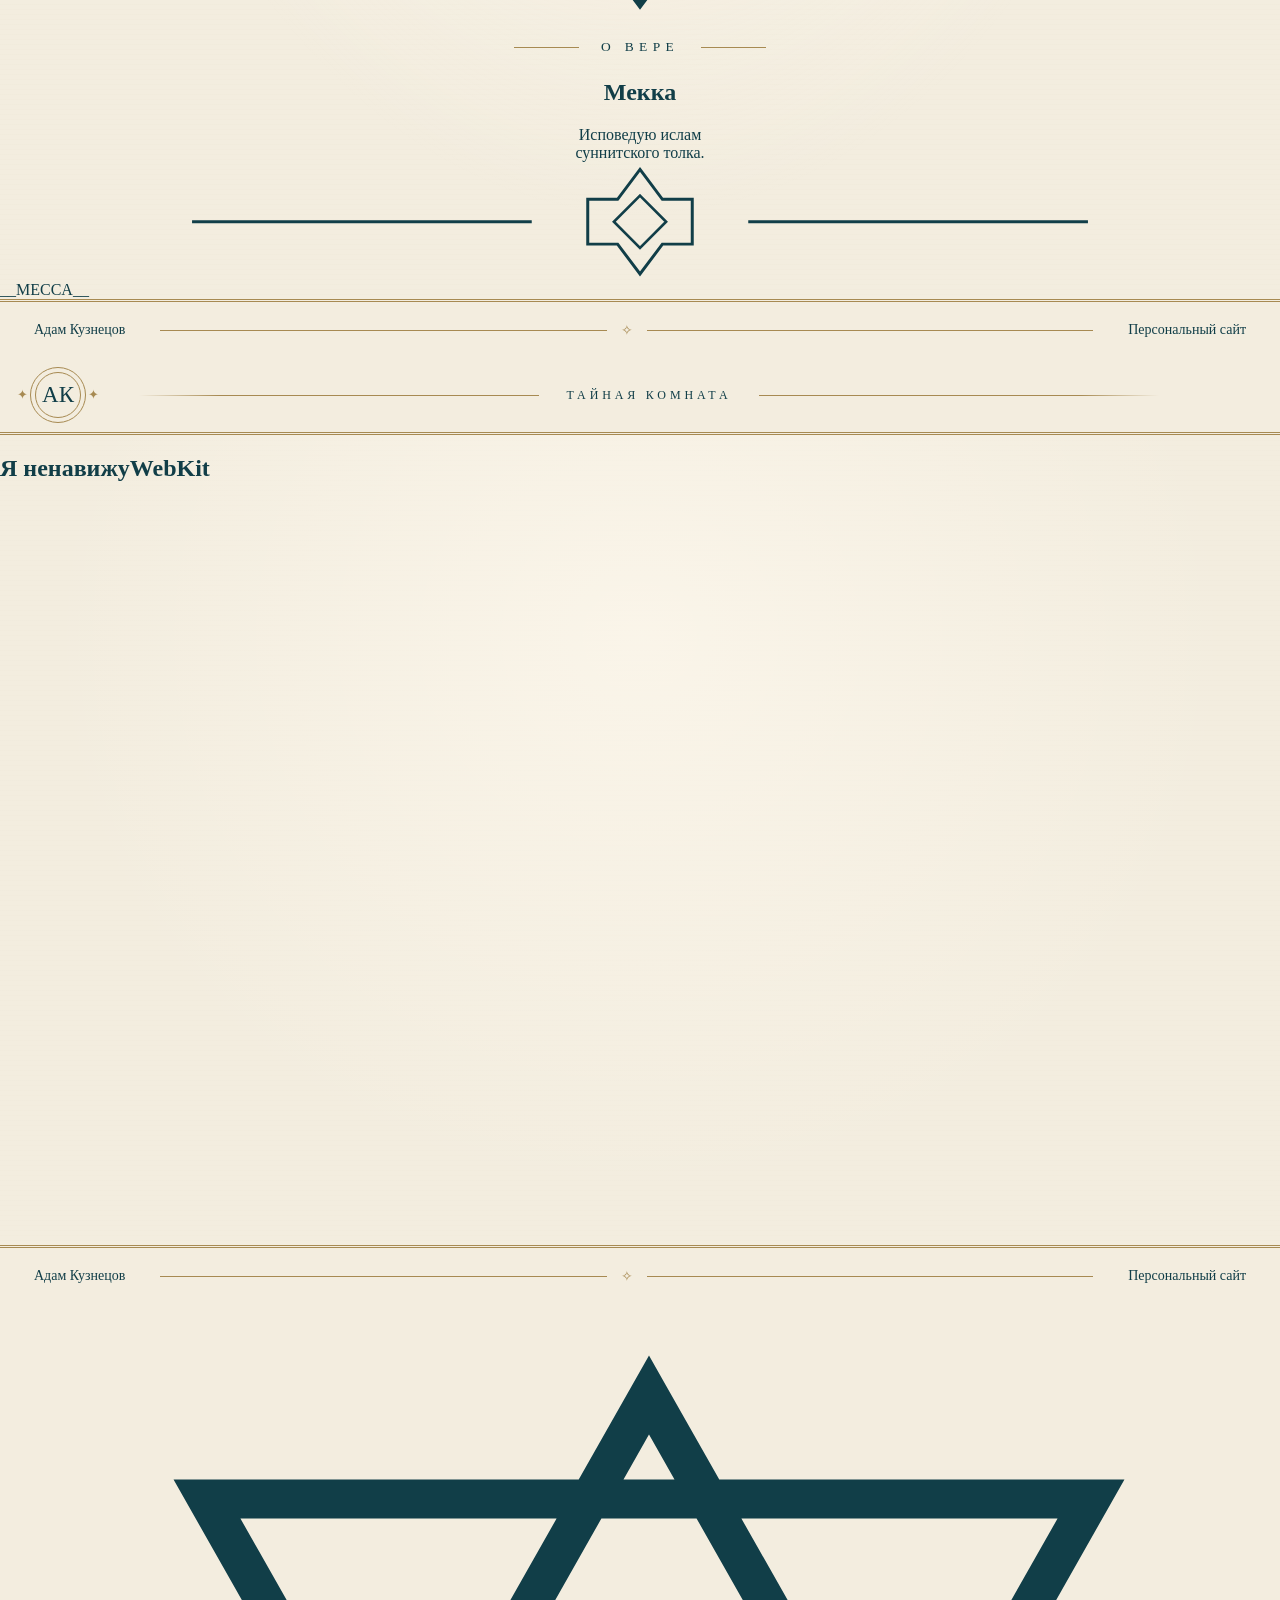
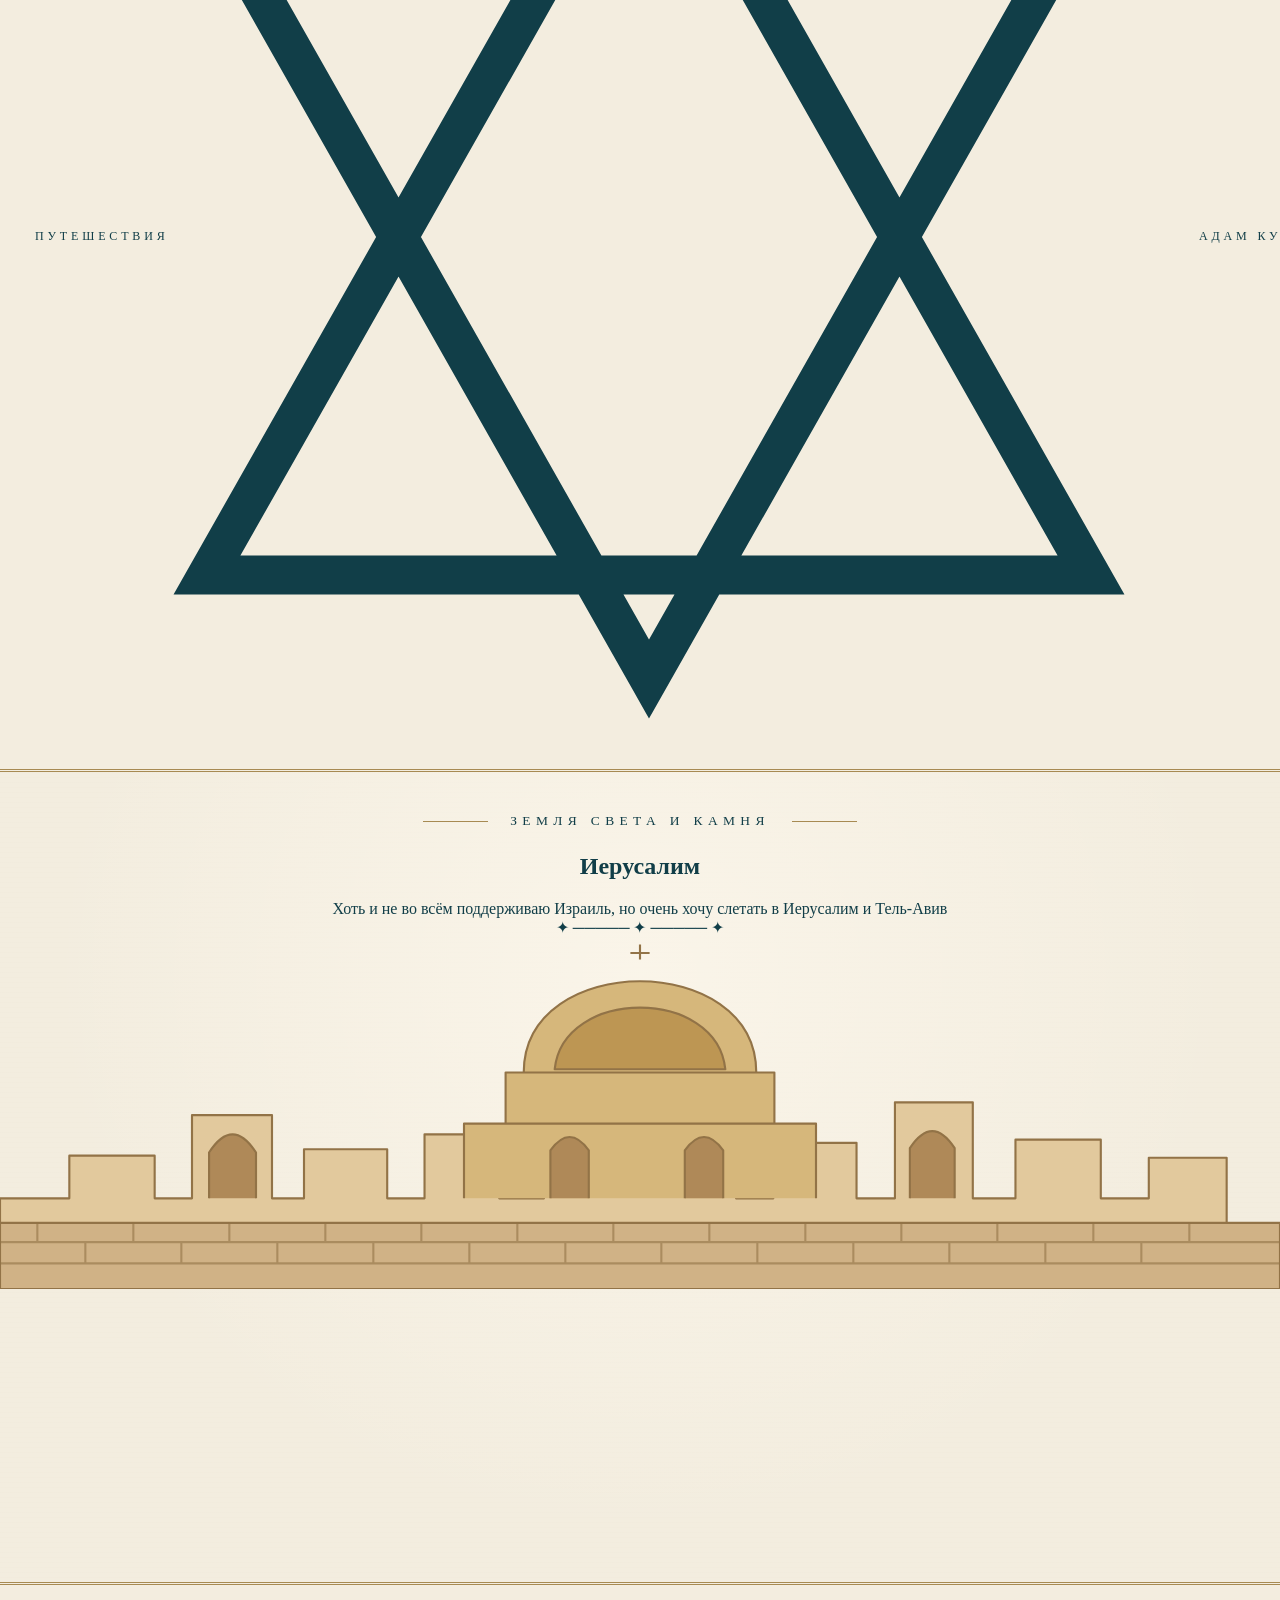
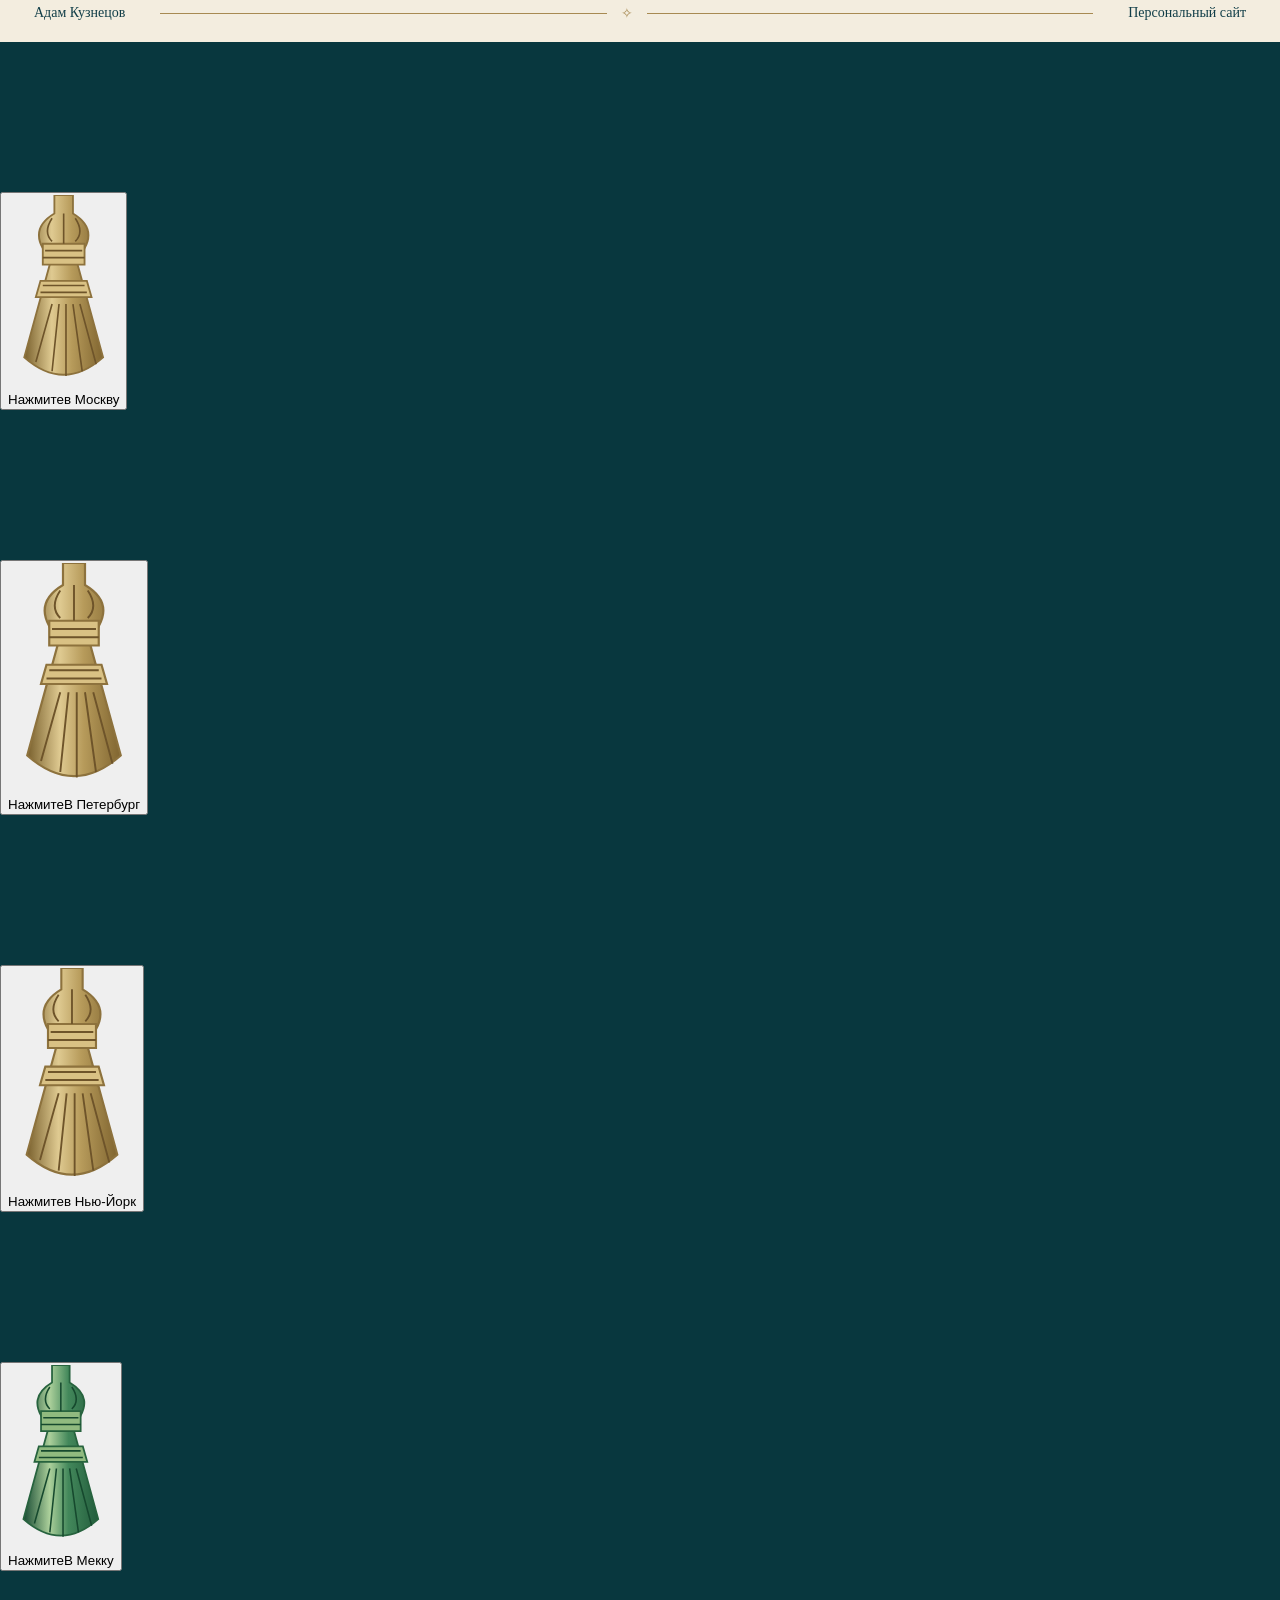
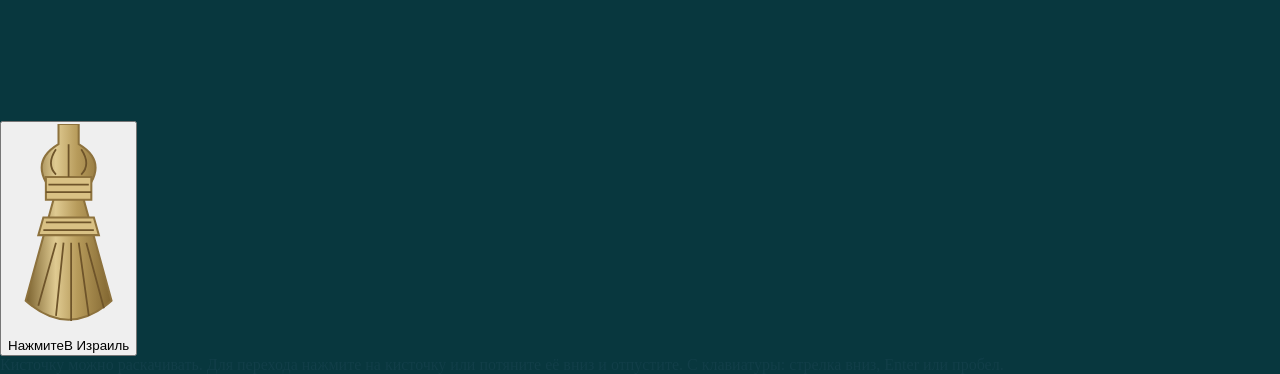
==== commit 4f71667c: "Add Israel scene and modernize Russian text" ====
--- a/src/template.html
+++ b/src/template.html
@@ -6,21 +6,21 @@
   <meta name="viewport" content="width=device-width, initial-scale=1">
   <meta name="color-scheme" content="light">
   <meta name="theme-color" content="#124e53">
-  <meta name="description" content="Адамъ Кузнецовъ — персональный сайтъ.">
-  <title>Адамъ Кузнецовъ — Персональный сайтъ</title>
+  <meta name="description" content="Адам Кузнецов — персональный сайт.">
+  <title>Адам Кузнецов — Персональный сайт</title>
   <link rel="stylesheet" href="styles.css">
 </head>
 <body>
 <!-- Общая библиотека SVG-символов: повторяющиеся орнаменты используются через ссылки, а не копируются целиком. -->
   __ORNAMENTS__
-  <main class="book" aria-label="Персональный сайтъ Адама Кузнецова">
+  <main class="book" aria-label="Персональный сайт Адама Кузнецова">
   <div class="book-stage">
 <!-- Петербург — начальная сцена. data-fold у деталей задаёт способ сгиба, data-delay — их очередь при перелистывании. -->
   <section id="petersburg-scene" class="site scene scene--petersburg" aria-labelledby="name">
     <header class="masthead">
       <span class="small-seal" aria-hidden="true">АК</span>
-      <div class="header-title"><p class="site-label">ПЕРСОНАЛЬНЫЙ САЙТЪ</p></div>
-      <button class="compass-trigger" type="button" aria-label="Роза вѣтровъ"><svg class="compass" viewBox="0 0 80 80" aria-hidden="true"><use href="#compass"/></svg></button>
+      <div class="header-title"><p class="site-label">ПЕРСОНАЛЬНЫЙ САЙТ</p></div>
+      <button class="compass-trigger" type="button" aria-label="Роза ветров"><svg class="compass" viewBox="0 0 80 80" aria-hidden="true"><use href="#compass"/></svg></button>
     </header>
     <div class="hero">
       <div class="petersburg-rain" aria-hidden="true" hidden></div>
@@ -34,7 +34,7 @@
           <svg viewBox="0 0 230 160"><use href="#crest"/><text class="monogram" x="115" y="91" dy=".35em" text-anchor="middle">АК</text></svg>
         </div>
         <div class="intro-copy" data-fold="copy" data-delay=".22">
-        <p class="welcome">ДОБРО ПОЖАЛОВАТЬ НА САЙТЪ</p>
+        <p class="welcome">ДОБРО ПОЖАЛОВАТЬ НА САЙТ</p>
         <!-- Реальный текст: имя и фамилию можно редактировать здесь. -->
         <h1 id="name"><span>АДАМА</span> <span>КУЗНЕЦОВА</span></h1>
         <svg class="name-rule" viewBox="0 0 220 36" aria-hidden="true"><use href="#divider"/></svg>
@@ -57,16 +57,16 @@
       </div>
     </div>
     <footer class="site-footer">
-      <span>Адамъ Кузнецовъ</span>
+      <span>Адам Кузнецов</span>
       <span class="footer-rule" aria-hidden="true">✧</span>
-      <span>Персональный сайтъ</span>
+      <span>Персональный сайт</span>
     </footer>
   </section>
 <!-- Москва: кирпичная рамка, снег и кремлёвский пейзаж без воды. -->
   <section id="moscow-scene" class="site scene scene--moscow" aria-labelledby="moscow-title">
     <header class="masthead">
       <span class="small-seal" aria-hidden="true">АК</span>
-      <div class="header-title"><p class="site-label">ПЕРСОНАЛЬНЫЙ САЙТЪ</p></div>
+      <div class="header-title"><p class="site-label">ПЕРСОНАЛЬНЫЙ САЙТ</p></div>
       <svg class="moscow-header-rosette" viewBox="0 0 80 80" aria-hidden="true"><path d="M40 5 51 25 75 40 51 54 40 75 28 54 5 40 28 25Z" fill="none" stroke="currentColor"/><path d="M40 21 58 40 40 59 22 40ZM40 5V21M75 40H58M40 75V59M5 40H22" fill="none" stroke="currentColor"/></svg>
     </header>
     <div class="hero hero--moscow">
@@ -77,8 +77,8 @@
           <svg viewBox="0 0 120 130"><path d="M18 9H102V71Q102 103 60 121Q18 103 18 71Z" fill="none" stroke="currentColor" stroke-width="1.4"/><path d="M25 16H95V70Q95 97 60 113Q25 97 25 70Z" fill="none" stroke="currentColor" stroke-width=".6"/><text x="60" y="66" dy=".3em" text-anchor="middle">АК</text><path d="M40 93H80M60 84V102" stroke="currentColor" stroke-width=".7"/></svg>
         </div>
         <div class="intro-copy" data-fold="copy" data-delay=".24">
-          <p class="welcome">МОЙ ГОРОДЪ</p>
-          <h2 id="moscow-title"><span class="residence-prefix">Живу въ</span><span>Москвѣ</span></h2>
+          <p class="welcome">МОЙ ГОРОД</p>
+          <h2 id="moscow-title"><span class="residence-prefix">Живу в</span><span>Москве</span></h2>
           <svg class="moscow-rule" viewBox="0 0 240 32" aria-hidden="true"><path d="M0 16H90M150 16H240M102 16 120 3 138 16 120 29ZM109 16 120 9 131 16 120 23Z" fill="none" stroke="currentColor" stroke-width=".8"/></svg>
         </div>
       </div>
@@ -87,16 +87,16 @@
       </div>
     </div>
     <footer class="site-footer">
-      <span>Адамъ Кузнецовъ</span>
+      <span>Адам Кузнецов</span>
       <span class="footer-rule" aria-hidden="true">✧</span>
-      <span>Персональный сайтъ</span>
+      <span>Персональный сайт</span>
     </footer>
   </section>
 <!-- Нью-Йорк: статуя, вода и дождь. Городское оформление задаётся отдельной темой. -->
   <section id="newyork-scene" class="site scene scene--newyork" aria-labelledby="newyork-title">
     <header class="masthead">
       <span class="small-seal" aria-hidden="true">АК</span>
-      <div class="header-title"><p class="site-label">ПЕРСОНАЛЬНЫЙ САЙТЪ</p></div>
+      <div class="header-title"><p class="site-label">ПЕРСОНАЛЬНЫЙ САЙТ</p></div>
       <svg class="newyork-header-mark" viewBox="0 0 80 80" aria-hidden="true"><path d="M10 70V25H24V15H34V5H46V15H56V25H70V70M17 70V32H31V22H49V32H63V70M24 70V39H38V29H42V39H56V70M38 5V70M42 5V70" fill="none" stroke="currentColor"/></svg>
     </header>
     <div class="hero hero--newyork">
@@ -105,9 +105,9 @@
       <div class="intro intro--newyork">
         <div class="newyork-medallion" data-fold="paper" data-delay=".12" aria-hidden="true"><svg viewBox="0 0 100 100"><path d="M20 12H80V88H20ZM26 18H74V82H26" fill="none" stroke="currentColor" stroke-width=".7"/><text x="50" y="50" dy=".35em" text-anchor="middle">АК</text></svg></div>
         <div class="intro-copy" data-fold="copy" data-delay=".24">
-          <p class="welcome">ЗА ОКЕАНЪ · ВЪ США</p>
-          <h2 id="newyork-title"><span>Нью-Іоркъ</span></h2>
-          <p class="newyork-copy">Знаю американскій англійскій.<br>Мечтаю слетать въ Нью-Іоркъ.</p>
+          <p class="welcome">ЗА ОКЕАН · В США</p>
+          <h2 id="newyork-title"><span>Нью-Йорк</span></h2>
+          <p class="newyork-copy">Знаю американский английский.<br>Мечтаю слетать в Нью-Йорк.</p>
           <svg class="newyork-rule" viewBox="0 0 240 24" aria-hidden="true"><path d="M0 12H105M135 12H240M115 8H125V16H115Z" fill="none" stroke="currentColor" stroke-width=".8"/></svg>
         </div>
       </div>
@@ -116,16 +116,16 @@
       </div>
     </div>
     <footer class="site-footer">
-      <span>Адамъ Кузнецовъ</span>
+      <span>Адам Кузнецов</span>
       <span class="footer-rule" aria-hidden="true">✧</span>
-      <span>Персональный сайтъ</span>
+      <span>Персональный сайт</span>
     </footer>
   </section>
 <!-- Мекка: плоская гравюра Каабы, арка и приземный песок с тепловым искажением. -->
   <section id="mecca-scene" class="site scene scene--mecca" aria-labelledby="mecca-title">
     <header class="masthead">
       <span class="small-seal" aria-hidden="true">АК</span>
-      <div class="header-title"><p class="site-label">ПЕРСОНАЛЬНЫЙ САЙТЪ</p></div>
+      <div class="header-title"><p class="site-label">ПЕРСОНАЛЬНЫЙ САЙТ</p></div>
       <svg class="mecca-header-star" viewBox="0 0 80 80" aria-hidden="true"><path d="M40 5 50 18H66V33L77 40 66 49V64H50L40 77 30 64H14V49L3 40 14 33V18H30Z" fill="none" stroke="currentColor"/><circle cx="40" cy="41" r="14" fill="none" stroke="currentColor"/></svg>
     </header>
     <div class="hero hero--mecca">
@@ -138,9 +138,9 @@
           <svg viewBox="0 0 120 120"><path d="M60 3 75 23H97V45L117 60 97 75V97H75L60 117 45 97H23V75L3 60 23 45V23H45Z" fill="none" stroke="currentColor" stroke-width="1"/><path d="M60 13 73 31H89V47L107 60 89 73V89H73L60 107 47 89H31V73L13 60 31 47V31H47Z" fill="none" stroke="currentColor" stroke-width=".6"/><circle cx="60" cy="60" r="31" fill="none" stroke="currentColor" stroke-width=".7"/><text x="60" y="61" dy=".3em" text-anchor="middle">АК</text></svg>
         </div>
         <div class="intro-copy" data-fold="copy" data-delay=".24">
-          <p class="welcome">О ВѢРѢ</p>
+          <p class="welcome">О ВЕРЕ</p>
           <h2 id="mecca-title"><span>Мекка</span></h2>
-          <p class="mecca-copy">Исповѣдую исламъ<br>суннитскаго толку.</p>
+          <p class="mecca-copy">Исповедую ислам<br>суннитского толка.</p>
           <svg class="mecca-rule" viewBox="0 0 240 32" aria-hidden="true"><path d="M0 16H91M149 16H240M120 2 126 10H134V22H126L120 30 114 22H106V10H114Z" fill="none" stroke="currentColor" stroke-width=".8"/><path d="m120 9 7 7-7 7-7-7Z" fill="none" stroke="currentColor" stroke-width=".7"/></svg>
         </div>
       </div>
@@ -149,16 +149,34 @@
       </div>
     </div>
     <footer class="site-footer">
-      <span>Адамъ Кузнецовъ</span>
+      <span>Адам Кузнецов</span>
       <span class="footer-rule" aria-hidden="true">✧</span>
-      <span>Персональный сайтъ</span>
+      <span>Персональный сайт</span>
     </footer>
   </section>
 <!-- Секретная сцена открывается после десяти нажатий на розу ветров и натяжения появившейся верёвки. -->
   <section id="safari-scene" class="site scene scene--safari" aria-labelledby="safari-title">
     <header class="masthead"><span class="small-seal">АК</span><div class="header-title"><p class="site-label">ТАЙНАЯ КОМНАТА</p></div></header>
     <div class="hero hero--safari"><div class="safari-message" data-fold="copy" data-delay=".18"><h2 id="safari-title"><span>Я ненавижу</span><span>WebKit</span></h2></div></div>
-    <footer class="site-footer"><span>Адамъ Кузнецовъ</span><span class="footer-rule" aria-hidden="true">✧</span><span>Персональный сайтъ</span></footer>
+    <footer class="site-footer"><span>Адам Кузнецов</span><span class="footer-rule" aria-hidden="true">✧</span><span>Персональный сайт</span></footer>
+  </section>
+  <section id="israel-scene" class="site scene scene--israel" aria-labelledby="israel-title">
+    <header class="masthead"><span class="site-label">ПУТЕШЕСТВИЯ</span><svg class="israel-star" viewBox="0 0 40 40" aria-hidden="true"><path d="M20 3 37 33H3ZM20 37 3 7h34Z" fill="none" stroke="currentColor" stroke-width="1.5"/></svg><span class="site-label">АДАМ КУЗНЕЦОВ</span></header>
+    <div class="hero hero--israel">
+      <div class="israel-border" data-fold="paper" data-delay=".06" aria-hidden="true"></div>
+      <div class="intro intro--israel"><div class="intro-copy" data-fold="copy" data-delay=".20">
+        <p class="welcome">ЗЕМЛЯ СВЕТА И КАМНЯ</p><h2 id="israel-title">Иерусалим</h2>
+        <p class="israel-copy">Хоть и не во всём поддерживаю Израиль, но очень хочу слетать в Иерусалим и Тель-Авив</p>
+        <div class="israel-ornament" aria-hidden="true">✦ ───── ✦ ───── ✦</div>
+      </div></div>
+      <svg class="israel-skyline" data-fold="paper" data-delay=".14" viewBox="0 0 1200 330" preserveAspectRatio="xMidYMax meet" aria-hidden="true">
+        <g fill="#e2c99d" stroke="#927347" stroke-width="2" stroke-linejoin="round">
+        <path d="M0 330V245h65v-40h80v40h35v-78h75v78h30v-46h78v46h35v-60h70v60h42v-82h180v82h35v-52h78v52h36v-90h73v90h40v-55h80v55h45v-38h73v123Z"/>
+        <path d="M435 245v-70h330v70M474 175v-48h252v48M491 127c0-114 218-114 218 0Z" fill="#d6b77b"/><path d="M520 124c8-77 152-77 160 0Z" fill="#bd9653"/><path d="M600 21V7m-9 8h18" fill="none"/>
+        <path d="M0 268h1200v62H0Z" fill="#d0b286"/><path d="M0 286h1200M0 306h1200M35 268v18m90-18v18m90-18v18m90-18v18m90-18v18m90-18v18m90-18v18m90-18v18m90-18v18m90-18v18m90-18v18m90-18v18m90-18v18M80 286v20m90-20v20m90-20v20m90-20v20m90-20v20m90-20v20m90-20v20m90-20v20m90-20v20m90-20v20m90-20v20m90-20v20" fill="none" opacity=".6"/>
+        <path d="M196 245v-43q22-34 44 0v43m276 0v-45q18-25 36 0v45m90 0v-45q18-25 36 0v45m175 0v-47q21-32 42 0v47" fill="#af8958"/>
+        </g></svg>
+    </div><footer class="site-footer"><span>Адам Кузнецов</span><span class="footer-rule" aria-hidden="true">✧</span><span>Персональный сайт</span></footer>
   </section>
 <!-- Верёвки вынесены из отдельных сцен: сохраняют свою физику и постоянные направления, пока рамки меняются вокруг них. -->
   <div class="cord-system">
@@ -176,7 +194,7 @@
       <path d="M15 21h18v9H15ZM14 37h20l2 7H12Z" fill="#d9c184" stroke="#8d723d" stroke-width=".8"/>
       <path d="M19 47 12 72m10-25-3 29m6-29v31m3-31 4 29m-1-29 7 26M19 10q-4 6 0 10m5-12v13m5-11q4 6 0 10M16 24h16m-17 3h18M15 39h18m-19 3h20" fill="none" stroke="#6e542a" stroke-width=".7"/>
     </svg>
-    <span class="cord-label"><span class="cord-action">Нажмите</span><span class="cord-destination">въ Москву</span></span>
+    <span class="cord-label"><span class="cord-action">Нажмите</span><span class="cord-destination">в Москву</span></span>
   </button>
     </div>
   </div>
@@ -188,14 +206,14 @@
       <path class="rope-body" d="M50 10V140"/>
       <path class="rope-braid" d="M50 10V140"/>
     </svg>
-  <button class="pull-cord" type="button" aria-label="Потянуть верёвочку вниз и открыть страницу о Петербургѣ" aria-controls="petersburg-scene" aria-describedby="cord-instructions">
+  <button class="pull-cord" type="button" aria-label="Потянуть верёвочку вниз и открыть страницу о Петербурге" aria-controls="petersburg-scene" aria-describedby="cord-instructions">
     <svg class="cord-tassel" viewBox="0 0 48 85" aria-hidden="true">
       <defs><linearGradient id="tassel-petersburg"><stop stop-color="#79602d"/><stop offset=".35" stop-color="#dfca91"/><stop offset=".6" stop-color="#b79b5b"/><stop offset="1" stop-color="#806530"/></linearGradient></defs>
       <path d="M20 0h8v8q10 6 5 15l-3 7 11 40q-17 15-34 0l11-40-3-7q-5-9 5-15Z" fill="url(#tassel-petersburg)" stroke="#8d723d" stroke-width=".8"/>
       <path d="M15 21h18v9H15ZM14 37h20l2 7H12Z" fill="#d9c184" stroke="#8d723d" stroke-width=".8"/>
       <path d="M19 47 12 72m10-25-3 29m6-29v31m3-31 4 29m-1-29 7 26M19 10q-4 6 0 10m5-12v13m5-11q4 6 0 10M16 24h16m-17 3h18M15 39h18m-19 3h20" fill="none" stroke="#6e542a" stroke-width=".7"/>
     </svg>
-    <span class="cord-label"><span class="cord-action">Нажмите</span><span class="cord-destination">Въ Петербургъ</span></span>
+    <span class="cord-label"><span class="cord-action">Нажмите</span><span class="cord-destination">В Петербург</span></span>
   </button>
     </div>
   </div>
@@ -214,7 +232,7 @@
       <path d="M15 21h18v9H15ZM14 37h20l2 7H12Z" fill="#d9c184" stroke="#8d723d" stroke-width=".8"/>
       <path d="M19 47 12 72m10-25-3 29m6-29v31m3-31 4 29m-1-29 7 26M19 10q-4 6 0 10m5-12v13m5-11q4 6 0 10M16 24h16m-17 3h18M15 39h18m-19 3h20" fill="none" stroke="#6e542a" stroke-width=".7"/>
     </svg>
-    <span class="cord-label"><span class="cord-action">Нажмите</span><span class="cord-destination">въ Нью-Іоркъ</span></span>
+    <span class="cord-label"><span class="cord-action">Нажмите</span><span class="cord-destination">в Нью-Йорк</span></span>
   </button>
     </div>
   </div>
@@ -226,14 +244,14 @@
       <path class="rope-body" d="M50 10V140"/>
       <path class="rope-braid" d="M50 10V140"/>
     </svg>
-  <button class="pull-cord" type="button" aria-label="Потянуть верёвочку вниз и открыть страницу о Меккѣ" aria-controls="mecca-scene" aria-describedby="cord-instructions">
+  <button class="pull-cord" type="button" aria-label="Потянуть верёвочку вниз и открыть страницу о Мекке" aria-controls="mecca-scene" aria-describedby="cord-instructions">
     <svg class="cord-tassel" viewBox="0 0 48 85" aria-hidden="true">
       <defs><linearGradient id="tassel-green"><stop stop-color="#164a32"/><stop offset=".35" stop-color="#acd09b"/><stop offset=".6" stop-color="#43885b"/><stop offset="1" stop-color="#225c3c"/></linearGradient></defs>
       <path d="M20 0h8v8q10 6 5 15l-3 7 11 40q-17 15-34 0l11-40-3-7q-5-9 5-15Z" fill="url(#tassel-green)" stroke="#27633e" stroke-width=".8"/>
       <path d="M15 21h18v9H15ZM14 37h20l2 7H12Z" fill="#90ba7f" stroke="#27633e" stroke-width=".8"/>
       <path d="M19 47 12 72m10-25-3 29m6-29v31m3-31 4 29m-1-29 7 26M19 10q-4 6 0 10m5-12v13m5-11q4 6 0 10M16 24h16m-17 3h18M15 39h18m-19 3h20" fill="none" stroke="#16492e" stroke-width=".7"/>
     </svg>
-    <span class="cord-label"><span class="cord-action">Нажмите</span><span class="cord-destination">Въ Мекку</span></span>
+    <span class="cord-label"><span class="cord-action">Нажмите</span><span class="cord-destination">В Мекку</span></span>
   </button>
     </div>
   </div>
@@ -246,14 +264,33 @@
       <path class="rope-body" d="M50 10V140"/>
       <path class="rope-braid" d="M50 10V140"/>
     </svg>
-  <button class="pull-cord" data-pull-only="true" type="button" aria-label="Потянуть верёвочку вниз и открыть страницу съ секретомъ" aria-controls="safari-scene" aria-describedby="cord-instructions">
+  <button class="pull-cord" data-pull-only="true" type="button" aria-label="Потянуть верёвочку вниз и открыть страницу с секретом" aria-controls="safari-scene" aria-describedby="cord-instructions">
     <svg class="cord-tassel" viewBox="0 0 48 85" aria-hidden="true">
       <defs><linearGradient id="tassel-secret"><stop stop-color="#79602d"/><stop offset=".35" stop-color="#dfca91"/><stop offset=".6" stop-color="#b79b5b"/><stop offset="1" stop-color="#806530"/></linearGradient></defs>
       <path d="M20 0h8v8q10 6 5 15l-3 7 11 40q-17 15-34 0l11-40-3-7q-5-9 5-15Z" fill="url(#tassel-secret)" stroke="#8d723d" stroke-width=".8"/>
       <path d="M15 21h18v9H15ZM14 37h20l2 7H12Z" fill="#d9c184" stroke="#8d723d" stroke-width=".8"/>
       <path d="M19 47 12 72m10-25-3 29m6-29v31m3-31 4 29m-1-29 7 26M19 10q-4 6 0 10m5-12v13m5-11q4 6 0 10M16 24h16m-17 3h18M15 39h18m-19 3h20" fill="none" stroke="#6e542a" stroke-width=".7"/>
     </svg>
-    <span class="cord-label"><span class="cord-action">Нажмите</span><span class="cord-destination">Въ тайную комнату</span></span>
+    <span class="cord-label"><span class="cord-action">Нажмите</span><span class="cord-destination">В тайную комнату</span></span>
+  </button>
+    </div>
+  </div>
+  <div class="cord-system cord-system--israel">
+    <span class="cord-anchor" aria-hidden="true"></span>
+    <div class="cord-feed">
+    <svg class="rope-line" aria-hidden="true">
+      <path class="rope-shadow" d="M50 10V140"/>
+      <path class="rope-body" d="M50 10V140"/>
+      <path class="rope-braid" d="M50 10V140"/>
+    </svg>
+  <button class="pull-cord" type="button" aria-label="Потянуть верёвочку вниз и открыть страницу о Израиле" aria-controls="israel-scene" aria-describedby="cord-instructions">
+    <svg class="cord-tassel" viewBox="0 0 48 85" aria-hidden="true">
+      <defs><linearGradient id="tassel-israel"><stop stop-color="#79602d"/><stop offset=".35" stop-color="#dfca91"/><stop offset=".6" stop-color="#b79b5b"/><stop offset="1" stop-color="#806530"/></linearGradient></defs>
+      <path d="M20 0h8v8q10 6 5 15l-3 7 11 40q-17 15-34 0l11-40-3-7q-5-9 5-15Z" fill="url(#tassel-israel)" stroke="#8d723d" stroke-width=".8"/>
+      <path d="M15 21h18v9H15ZM14 37h20l2 7H12Z" fill="#d9c184" stroke="#8d723d" stroke-width=".8"/>
+      <path d="M19 47 12 72m10-25-3 29m6-29v31m3-31 4 29m-1-29 7 26M19 10q-4 6 0 10m5-12v13m5-11q4 6 0 10M16 24h16m-17 3h18M15 39h18m-19 3h20" fill="none" stroke="#6e542a" stroke-width=".7"/>
+    </svg>
+    <span class="cord-label"><span class="cord-action">Нажмите</span><span class="cord-destination">В Израиль</span></span>
   </button>
     </div>
   </div>
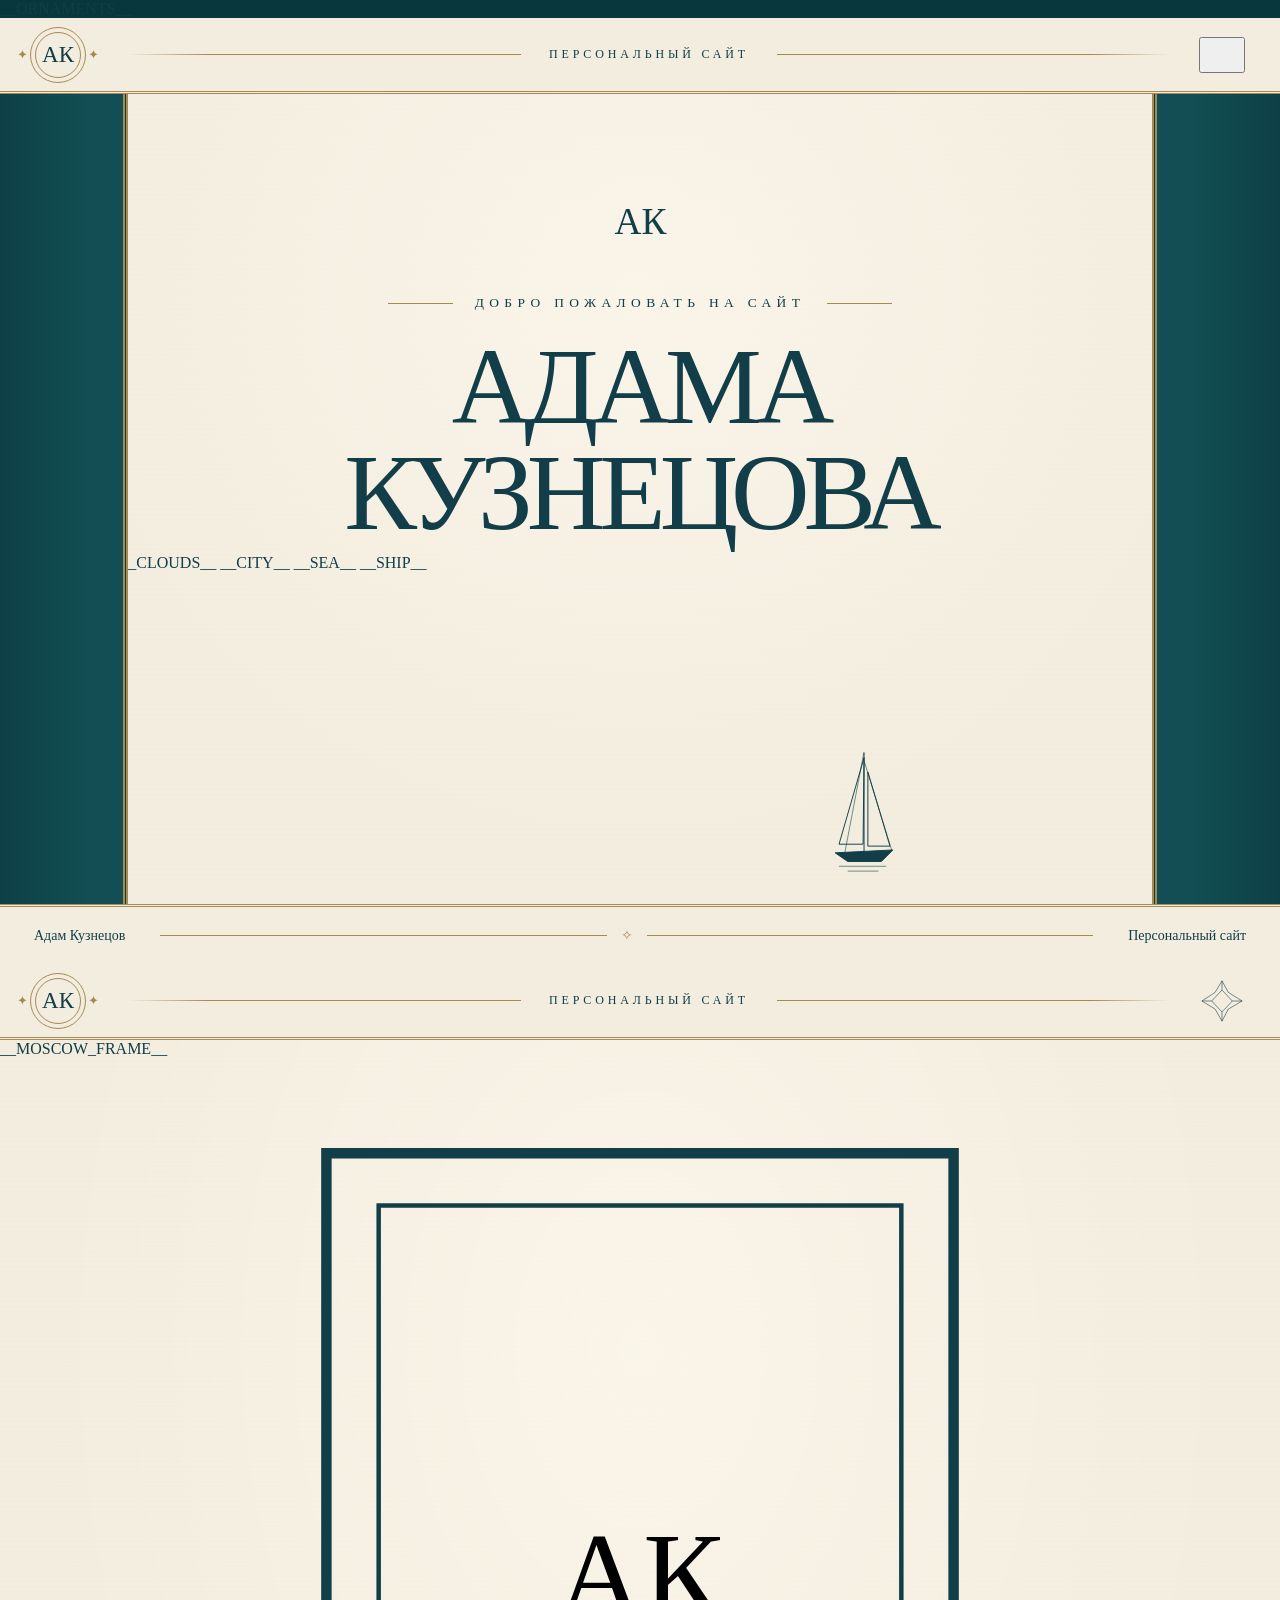
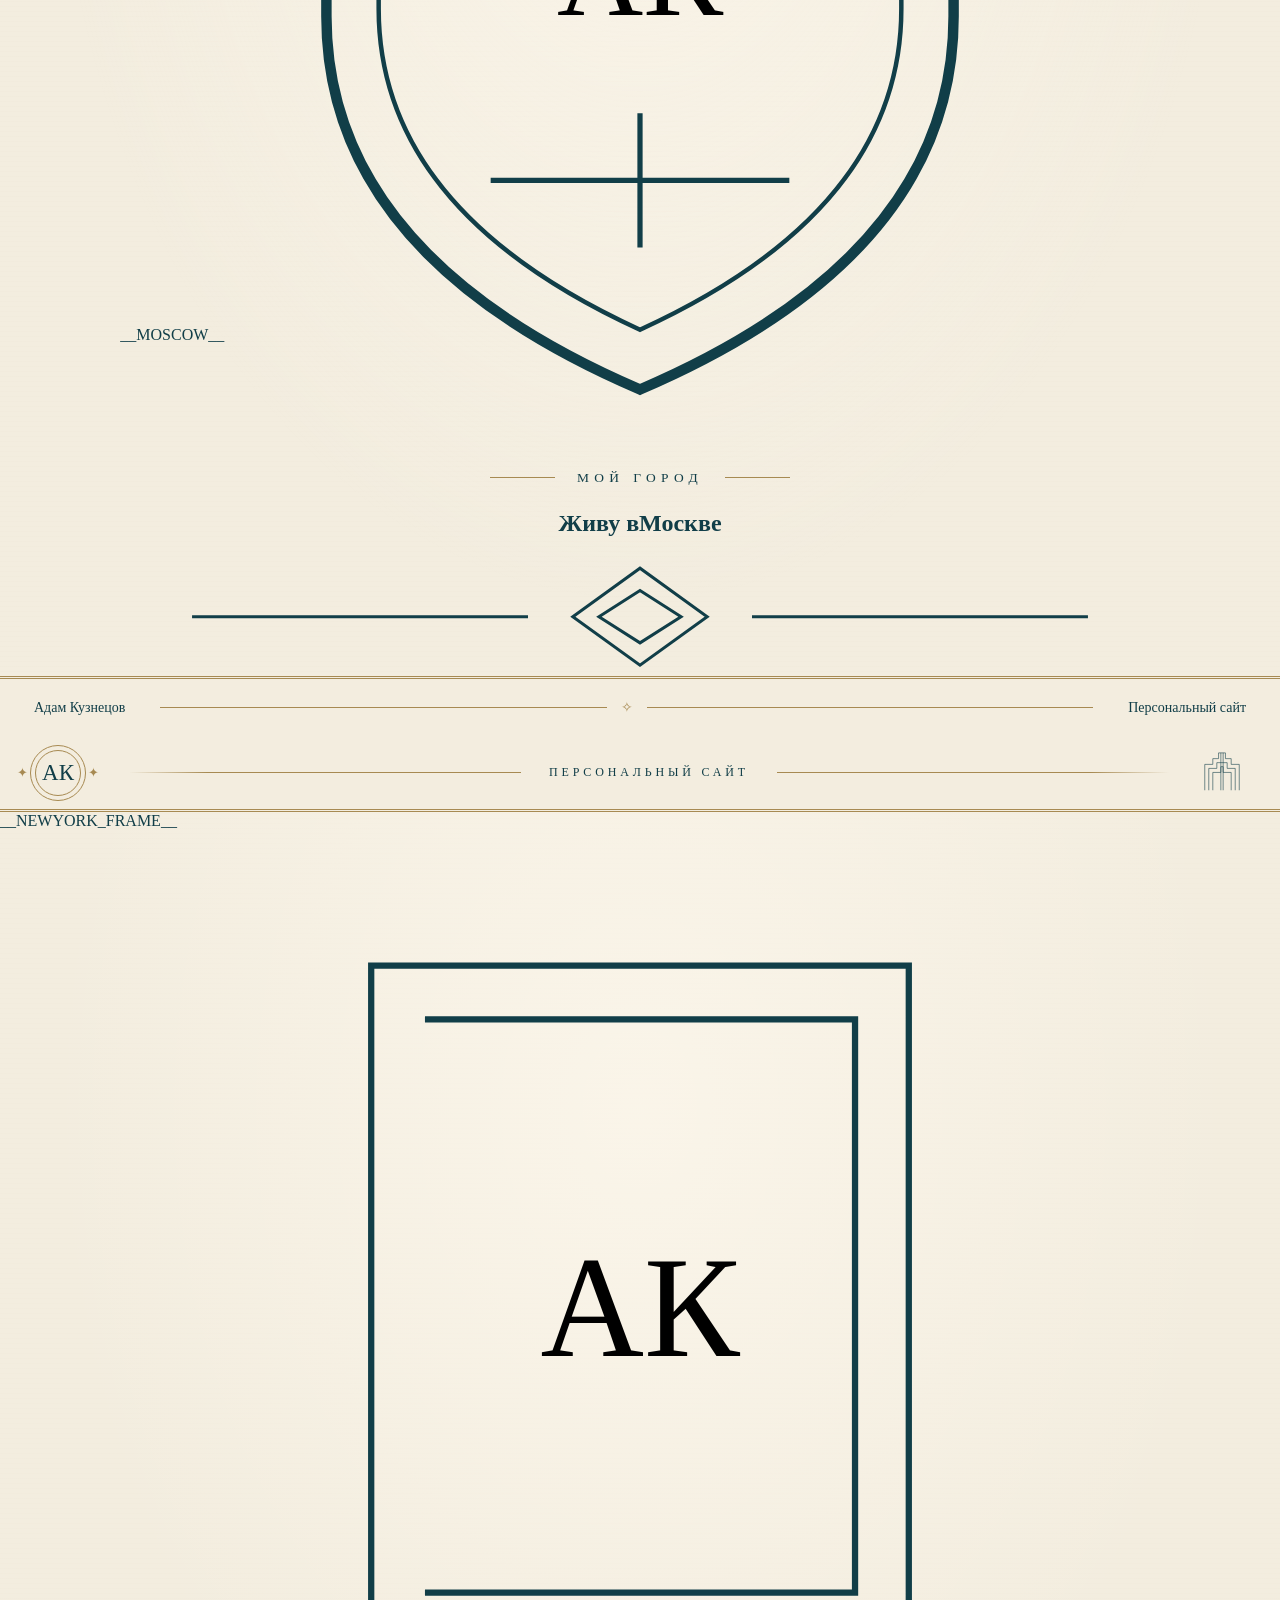
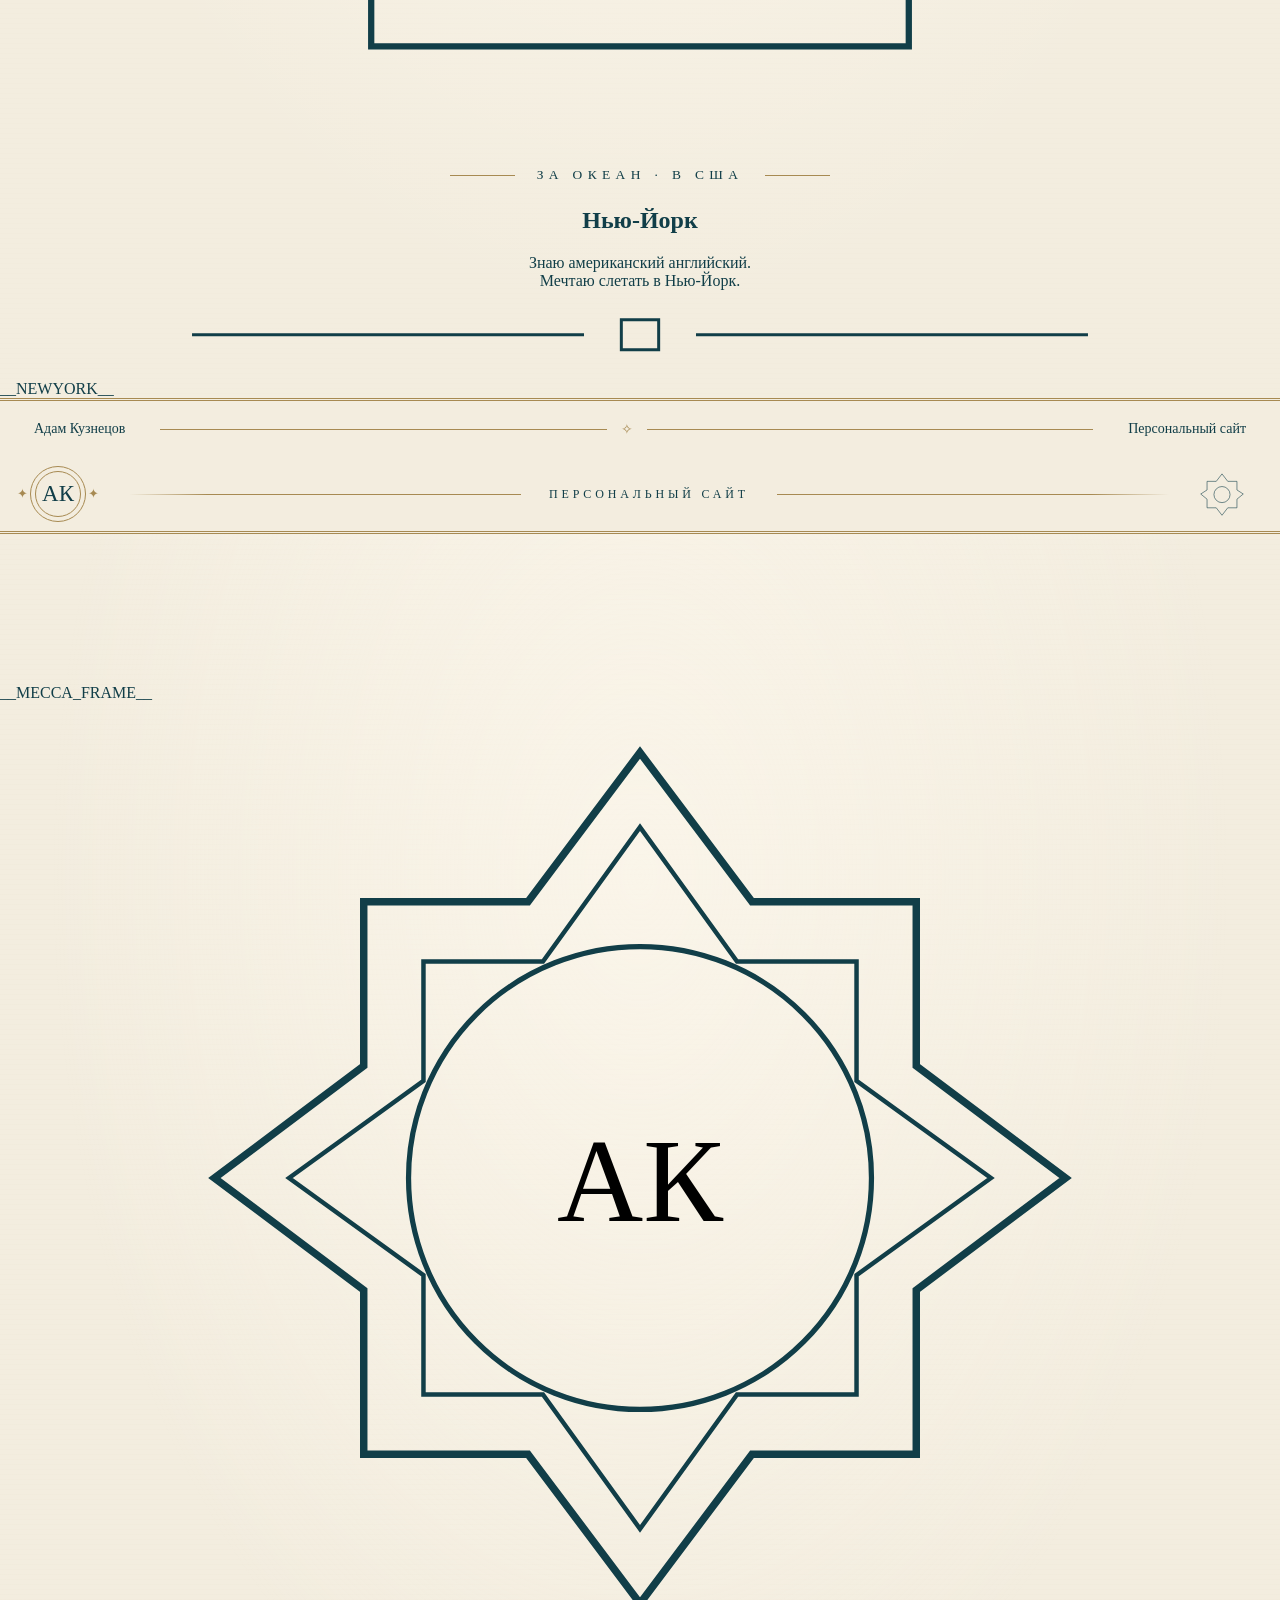
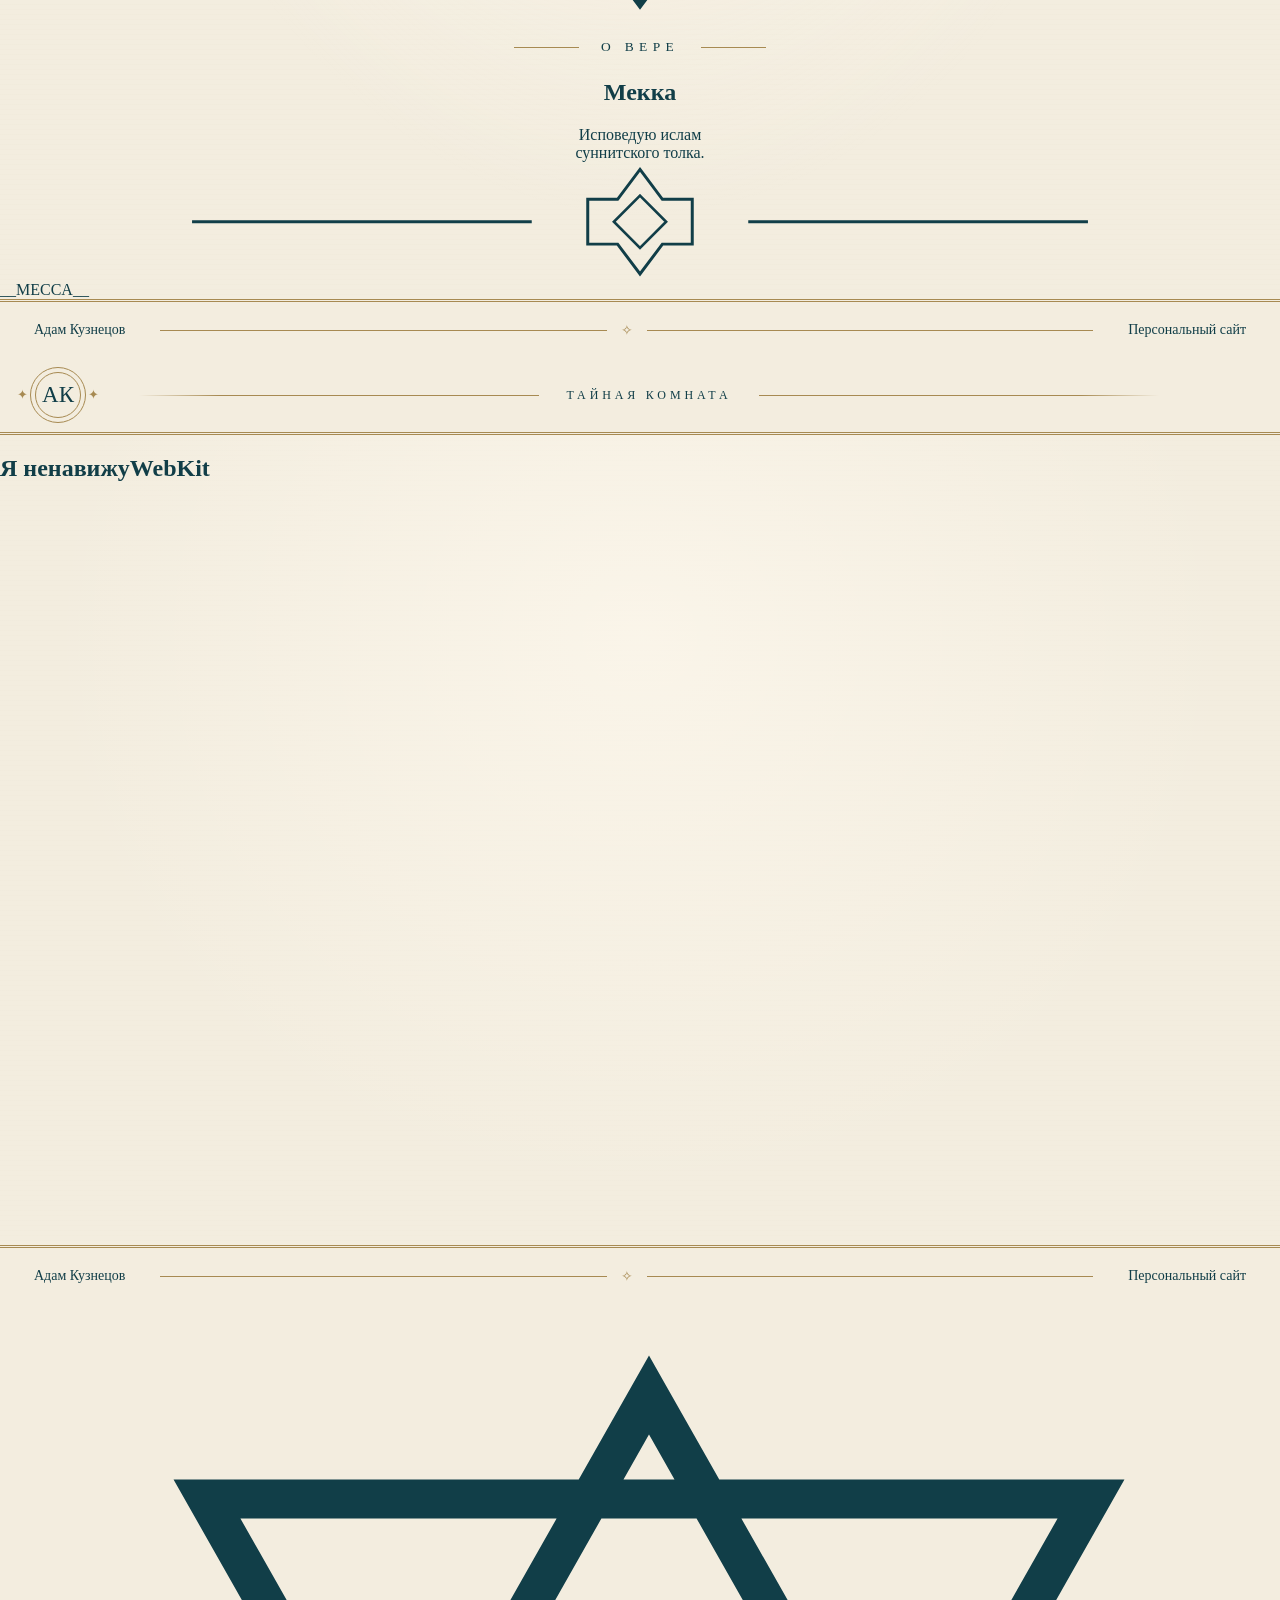
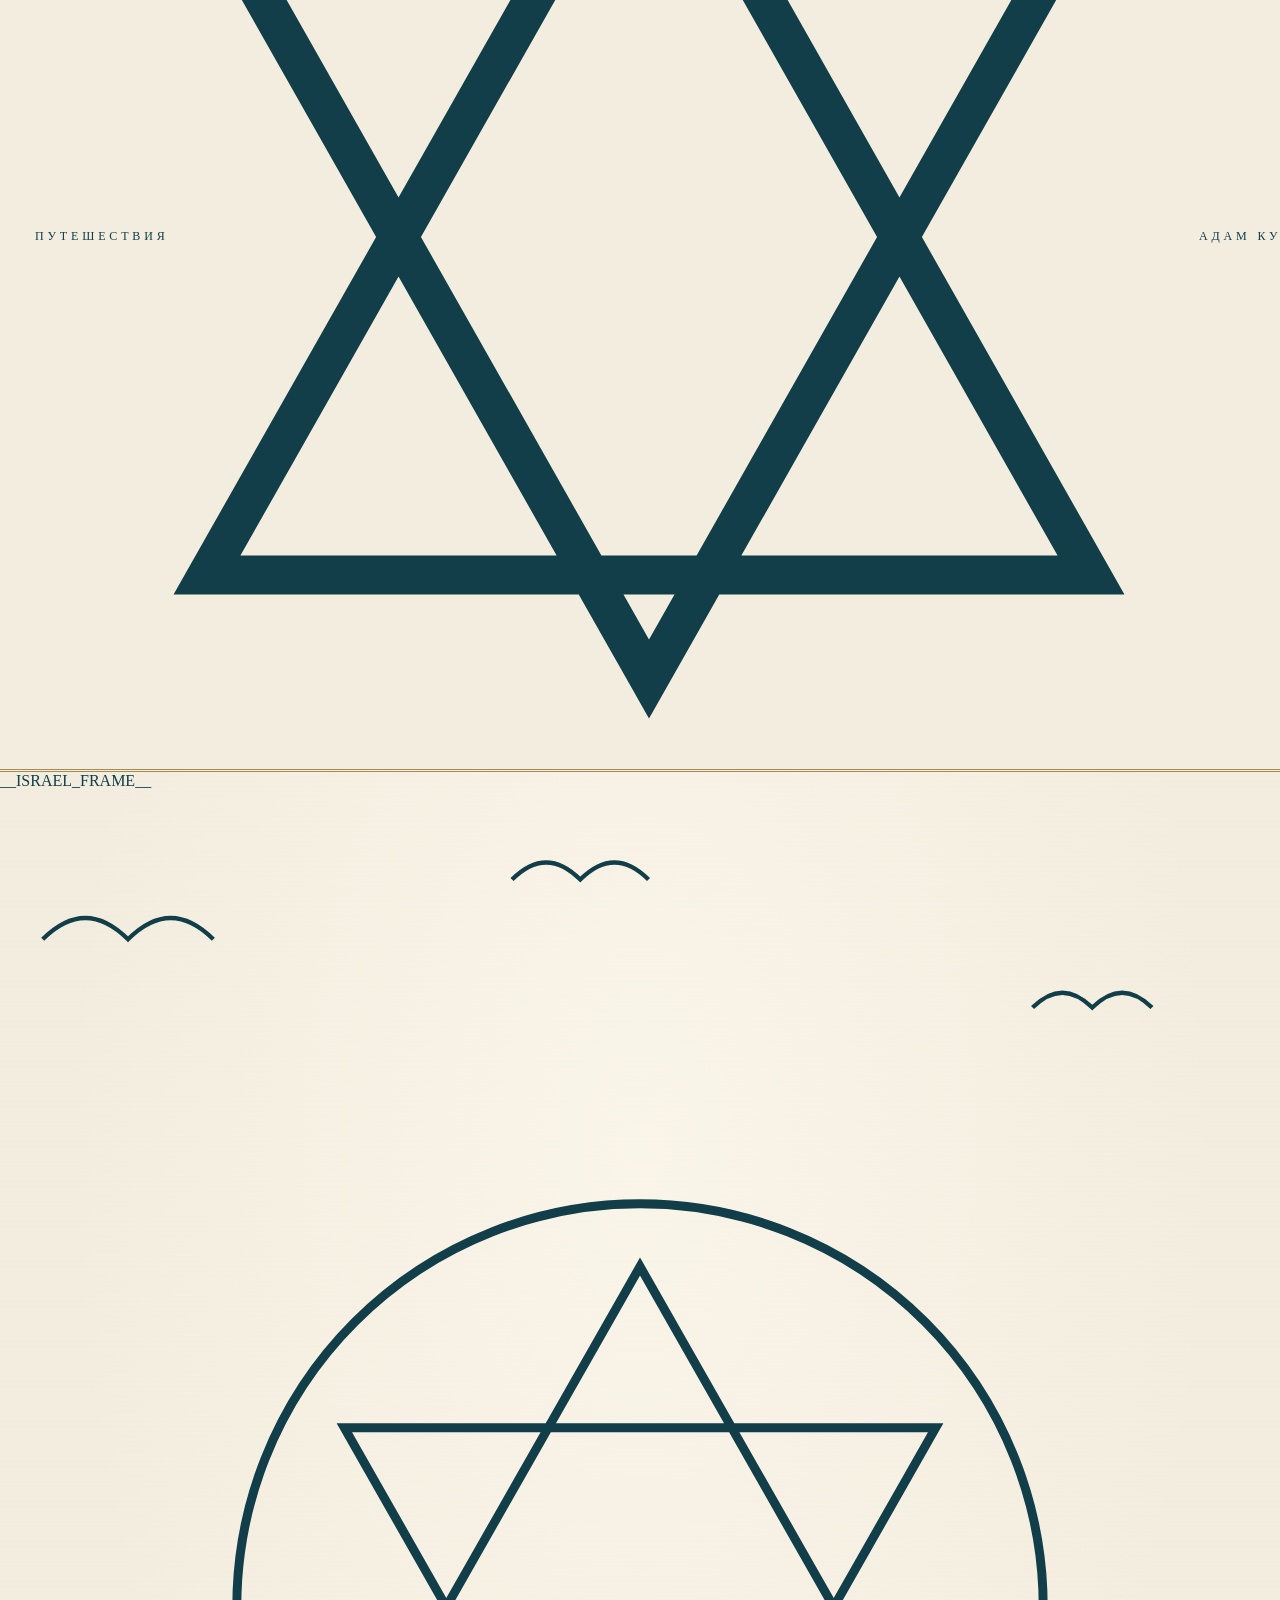
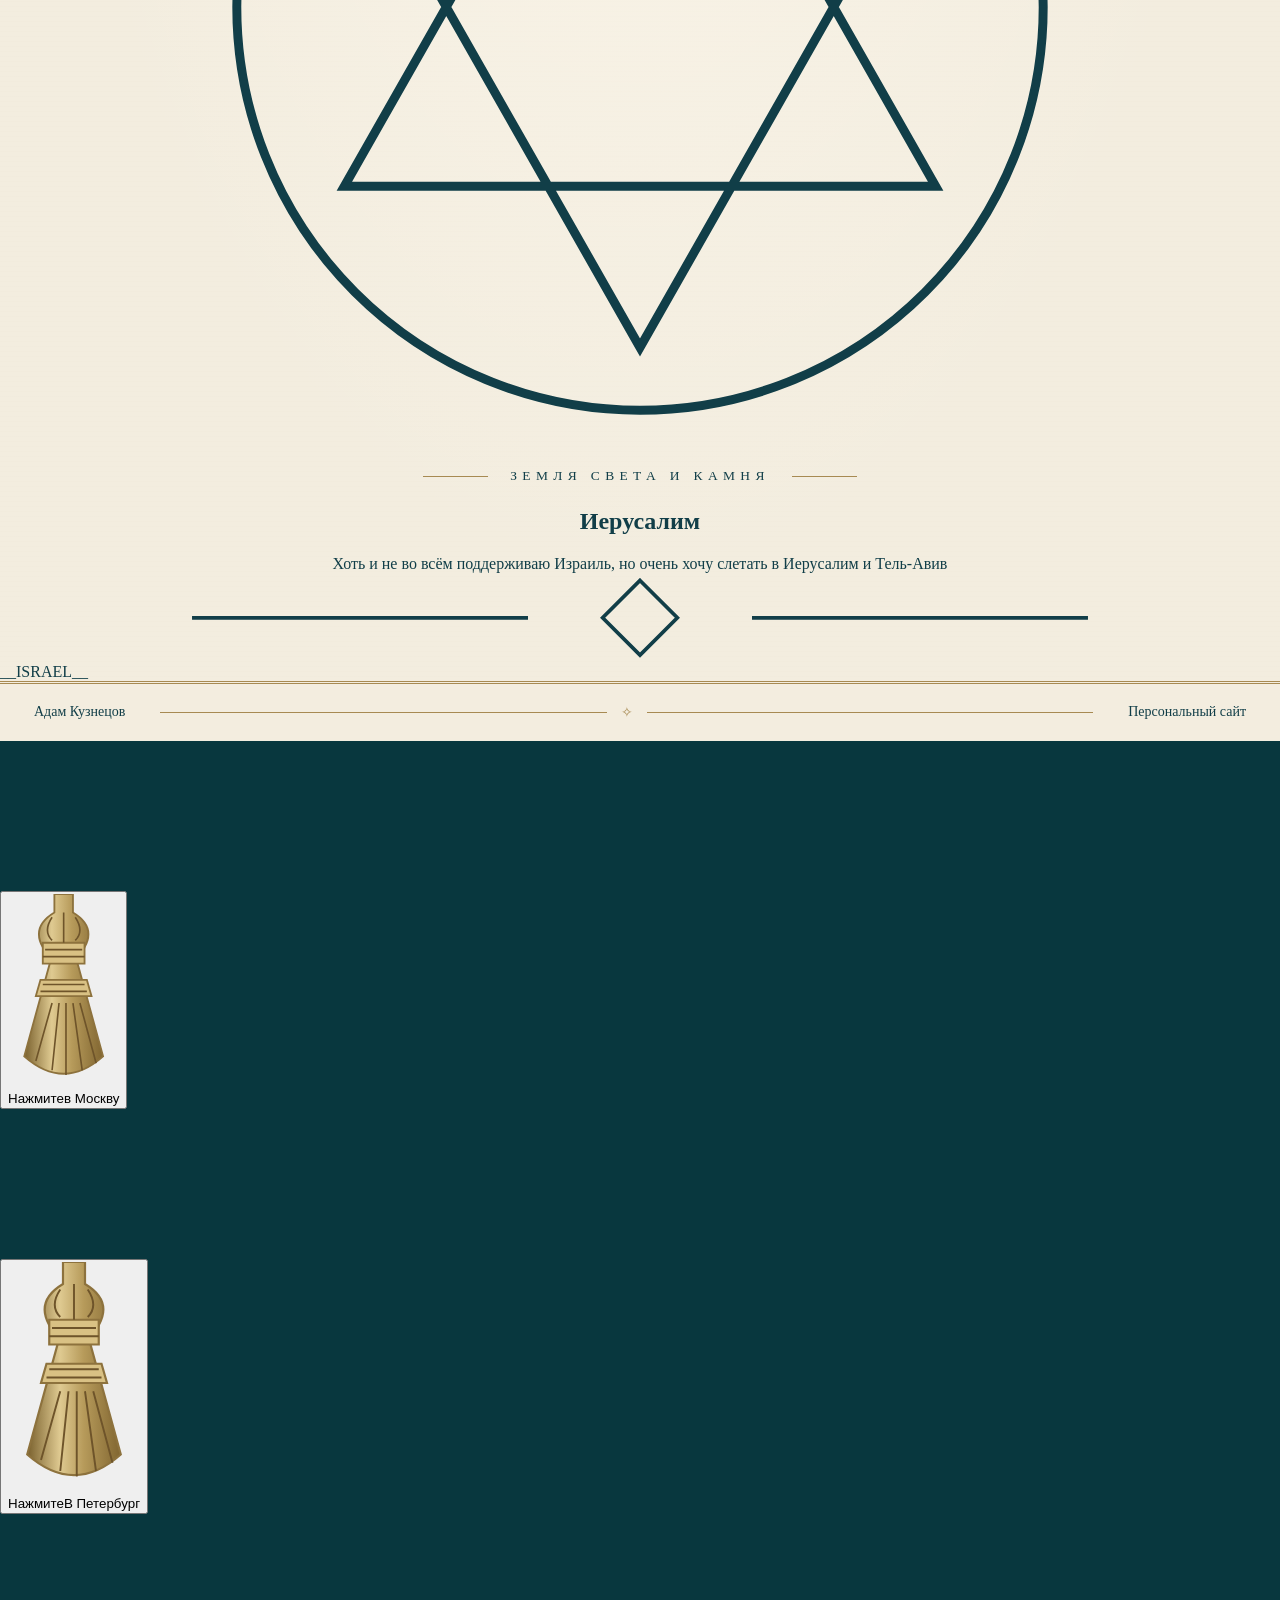
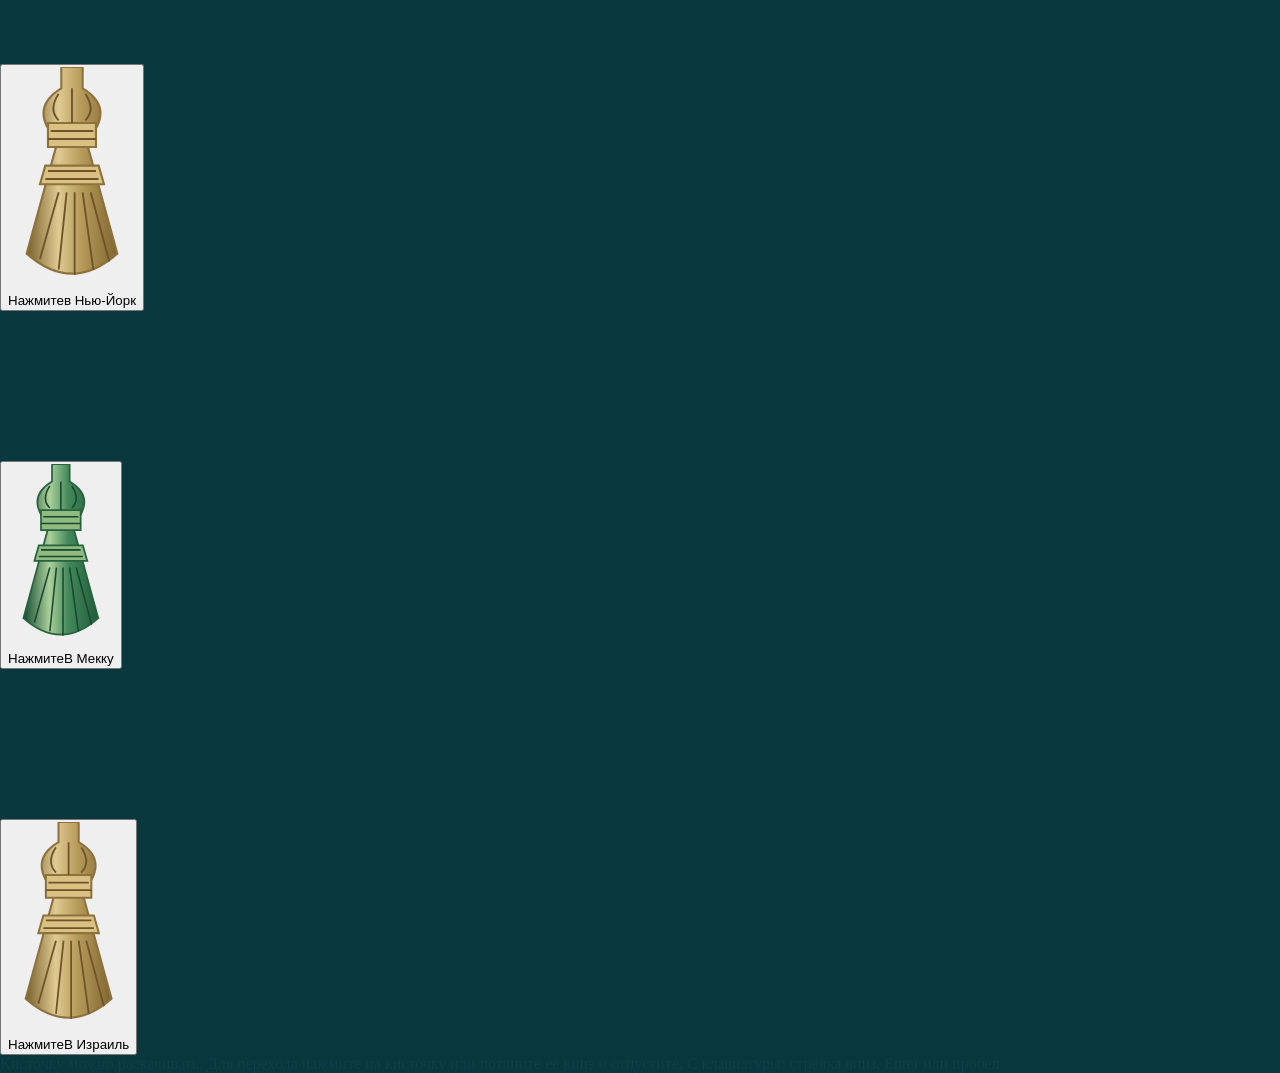
==== commit 611a6f39: "Redesign Jerusalem as an animated engraved book scene" ====
--- a/src/template.html
+++ b/src/template.html
@@ -163,19 +163,11 @@
   <section id="israel-scene" class="site scene scene--israel" aria-labelledby="israel-title">
     <header class="masthead"><span class="site-label">ПУТЕШЕСТВИЯ</span><svg class="israel-star" viewBox="0 0 40 40" aria-hidden="true"><path d="M20 3 37 33H3ZM20 37 3 7h34Z" fill="none" stroke="currentColor" stroke-width="1.5"/></svg><span class="site-label">АДАМ КУЗНЕЦОВ</span></header>
     <div class="hero hero--israel">
-      <div class="israel-border" data-fold="paper" data-delay=".06" aria-hidden="true"></div>
-      <div class="intro intro--israel"><div class="intro-copy" data-fold="copy" data-delay=".20">
-        <p class="welcome">ЗЕМЛЯ СВЕТА И КАМНЯ</p><h2 id="israel-title">Иерусалим</h2>
-        <p class="israel-copy">Хоть и не во всём поддерживаю Израиль, но очень хочу слетать в Иерусалим и Тель-Авив</p>
-        <div class="israel-ornament" aria-hidden="true">✦ ───── ✦ ───── ✦</div>
-      </div></div>
-      <svg class="israel-skyline" data-fold="paper" data-delay=".14" viewBox="0 0 1200 330" preserveAspectRatio="xMidYMax meet" aria-hidden="true">
-        <g fill="#e2c99d" stroke="#927347" stroke-width="2" stroke-linejoin="round">
-        <path d="M0 330V245h65v-40h80v40h35v-78h75v78h30v-46h78v46h35v-60h70v60h42v-82h180v82h35v-52h78v52h36v-90h73v90h40v-55h80v55h45v-38h73v123Z"/>
-        <path d="M435 245v-70h330v70M474 175v-48h252v48M491 127c0-114 218-114 218 0Z" fill="#d6b77b"/><path d="M520 124c8-77 152-77 160 0Z" fill="#bd9653"/><path d="M600 21V7m-9 8h18" fill="none"/>
-        <path d="M0 268h1200v62H0Z" fill="#d0b286"/><path d="M0 286h1200M0 306h1200M35 268v18m90-18v18m90-18v18m90-18v18m90-18v18m90-18v18m90-18v18m90-18v18m90-18v18m90-18v18m90-18v18m90-18v18m90-18v18M80 286v20m90-20v20m90-20v20m90-20v20m90-20v20m90-20v20m90-20v20m90-20v20m90-20v20m90-20v20m90-20v20m90-20v20" fill="none" opacity=".6"/>
-        <path d="M196 245v-43q22-34 44 0v43m276 0v-45q18-25 36 0v45m90 0v-45q18-25 36 0v45m175 0v-47q21-32 42 0v47" fill="#af8958"/>
-        </g></svg>
+      <div class="israel-frame" data-fold="paper" data-delay=".06" aria-hidden="true">__ISRAEL_FRAME__</div>
+      <div class="israel-atmosphere" aria-hidden="true"><div class="israel-rays"></div><svg class="israel-birds" viewBox="0 0 300 80"><path d="M10 35q10-10 20 0q10-10 20 0m70-14q8-8 16 0q8-8 16 0m90 30q7-7 14 0q7-7 14 0" fill="none" stroke="currentColor" stroke-width="1"/></svg></div>
+      <div class="intro intro--israel"><div class="israel-medallion" data-fold="paper" data-delay=".12" aria-hidden="true"><svg viewBox="0 0 100 100"><circle cx="50" cy="50" r="45" fill="none" stroke="currentColor"/><path d="M50 12 83 70H17ZM50 88 17 30h66Z" fill="none" stroke="currentColor"/></svg></div>
+      <div class="intro-copy" data-fold="copy" data-delay=".24"><p class="welcome">ЗЕМЛЯ СВЕТА И КАМНЯ</p><h2 id="israel-title">Иерусалим</h2><p class="israel-copy">Хоть и не во всём поддерживаю Израиль, но очень хочу слетать в Иерусалим и Тель-Авив</p><svg class="israel-rule" viewBox="0 0 240 24" aria-hidden="true"><path d="M0 12h90m60 0h90M120 2l10 10-10 10-10-10Z" fill="none" stroke="currentColor"/></svg></div></div>
+      <div class="israel-city" data-fold="paper" data-delay=".14" aria-hidden="true">__ISRAEL__</div>
     </div><footer class="site-footer"><span>Адам Кузнецов</span><span class="footer-rule" aria-hidden="true">✧</span><span>Персональный сайт</span></footer>
   </section>
 <!-- Верёвки вынесены из отдельных сцен: сохраняют свою физику и постоянные направления, пока рамки меняются вокруг них. -->
